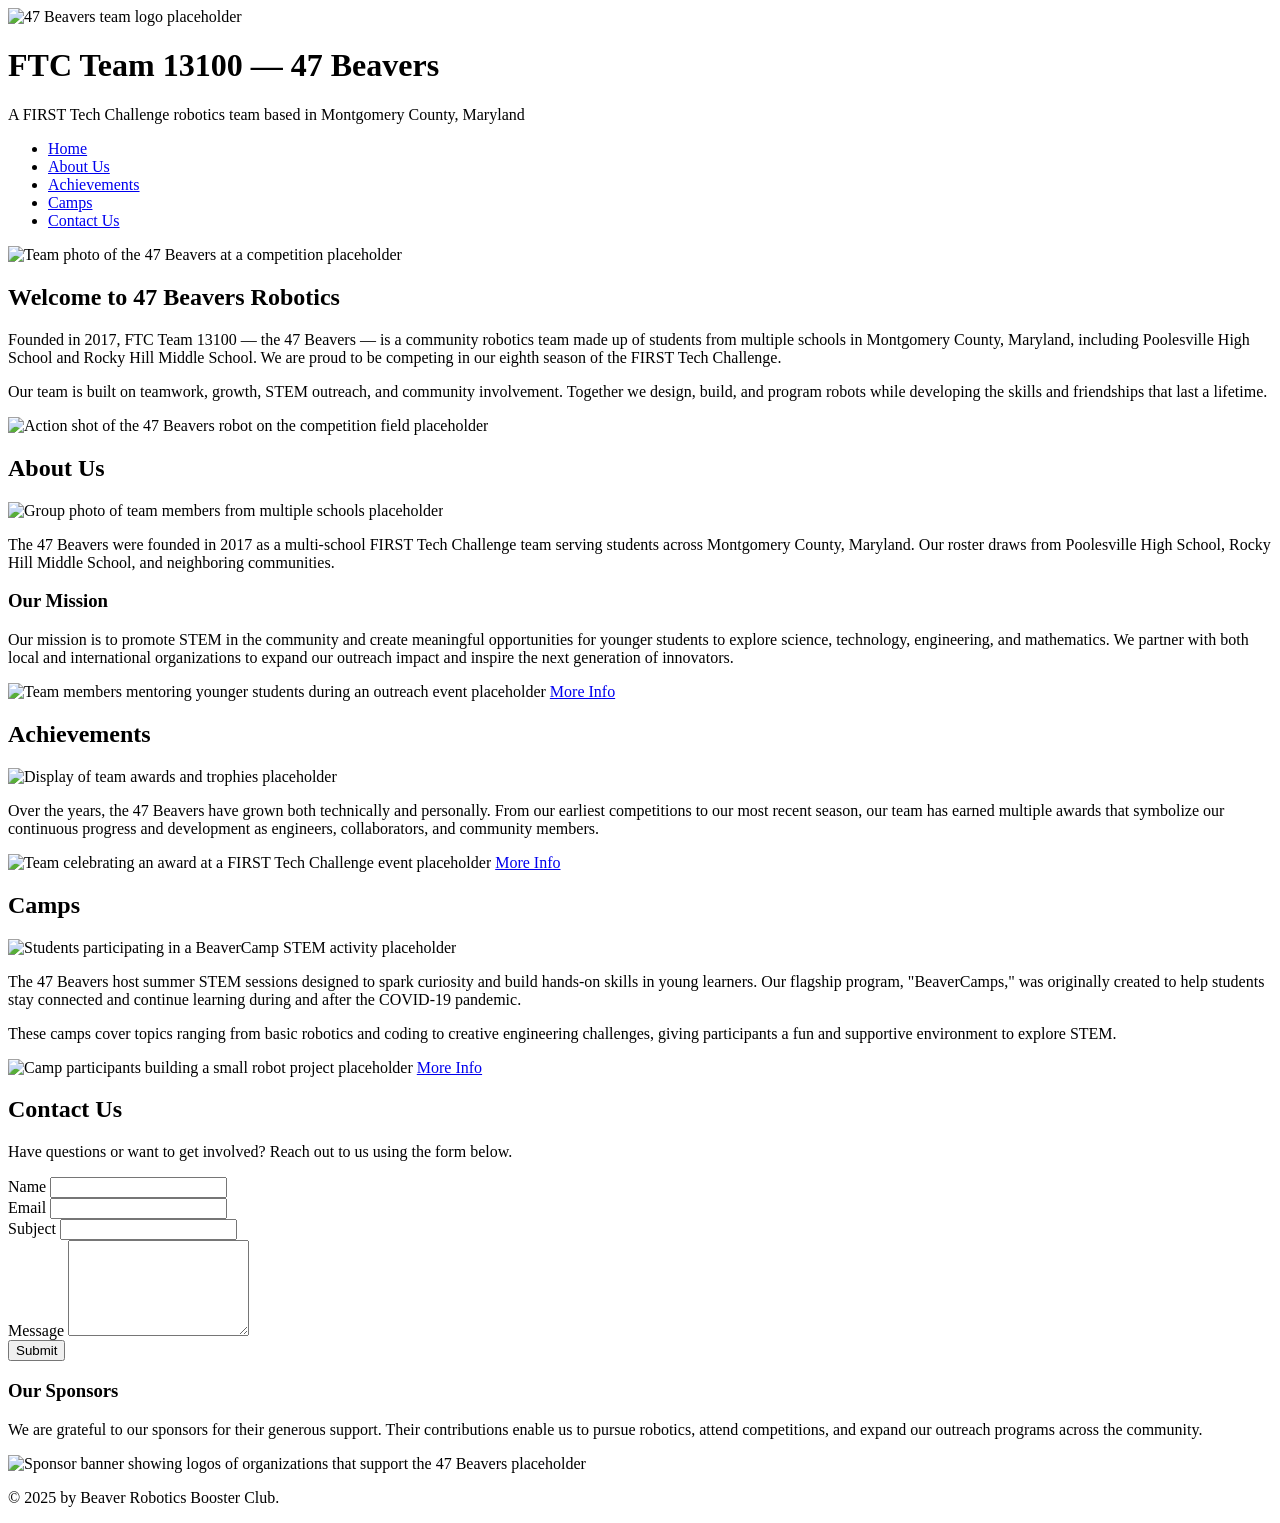
==== docs/index.html @ 7f7b2161 "Add initial HTML structure for FTC Team 13100 website" ====
<!DOCTYPE html>
<html lang="en">
<head>
  <meta charset="UTF-8">
  <meta name="viewport" content="width=device-width, initial-scale=1.0">
  <title>FTC Team 13100 — 47 Beavers</title>
</head>
<body>

  <header>
    <img src="" alt="47 Beavers team logo placeholder">
    <h1>FTC Team 13100 — 47 Beavers</h1>
    <p>A FIRST Tech Challenge robotics team based in Montgomery County, Maryland</p>

    <nav aria-label="Primary navigation">
      <ul>
        <li><a href="#home">Home</a></li>
        <li><a href="#about">About Us</a></li>
        <li><a href="#achievements">Achievements</a></li>
        <li><a href="#camps">Camps</a></li>
        <li><a href="#contact">Contact Us</a></li>
      </ul>
    </nav>
  </header>

  <main>

    <!-- Hero / Home -->
    <section id="home">
      <img src="" alt="Team photo of the 47 Beavers at a competition placeholder">
      <h2>Welcome to 47 Beavers Robotics</h2>
      <p>
        Founded in 2017, FTC Team 13100 — the 47 Beavers — is a community
        robotics team made up of students from multiple schools in Montgomery
        County, Maryland, including Poolesville High School and Rocky Hill
        Middle School. We are proud to be competing in our eighth season of the
        FIRST Tech Challenge.
      </p>
      <p>
        Our team is built on teamwork, growth, STEM outreach, and community
        involvement. Together we design, build, and program robots while
        developing the skills and friendships that last a lifetime.
      </p>
      <img src="" alt="Action shot of the 47 Beavers robot on the competition field placeholder">
    </section>

    <!-- About Us -->
    <section id="about">
      <h2>About Us</h2>
      <img src="" alt="Group photo of team members from multiple schools placeholder">
      <p>
        The 47 Beavers were founded in 2017 as a multi‑school FIRST Tech
        Challenge team serving students across Montgomery County, Maryland.
        Our roster draws from Poolesville High School, Rocky Hill Middle
        School, and neighboring communities.
      </p>

      <h3>Our Mission</h3>
      <p>
        Our mission is to promote STEM in the community and create meaningful
        opportunities for younger students to explore science, technology,
        engineering, and mathematics. We partner with both local and
        international organizations to expand our outreach impact and inspire
        the next generation of innovators.
      </p>
      <img src="" alt="Team members mentoring younger students during an outreach event placeholder">

      <a href="#about-more">More Info</a>
    </section>

    <!-- Achievements -->
    <section id="achievements">
      <h2>Achievements</h2>
      <img src="" alt="Display of team awards and trophies placeholder">
      <p>
        Over the years, the 47 Beavers have grown both technically and
        personally. From our earliest competitions to our most recent season,
        our team has earned multiple awards that symbolize our continuous
        progress and development as engineers, collaborators, and community
        members.
      </p>
      <img src="" alt="Team celebrating an award at a FIRST Tech Challenge event placeholder">

      <a href="#achievements-more">More Info</a>
    </section>

    <!-- Camps -->
    <section id="camps">
      <h2>Camps</h2>
      <img src="" alt="Students participating in a BeaverCamp STEM activity placeholder">
      <p>
        The 47 Beavers host summer STEM sessions designed to spark curiosity
        and build hands‑on skills in young learners. Our flagship program,
        "BeaverCamps," was originally created to help students stay connected
        and continue learning during and after the COVID‑19 pandemic.
      </p>
      <p>
        These camps cover topics ranging from basic robotics and coding to
        creative engineering challenges, giving participants a fun and
        supportive environment to explore STEM.
      </p>
      <img src="" alt="Camp participants building a small robot project placeholder">

      <a href="#camps-more">More Info</a>
    </section>

    <!-- Contact Us -->
    <section id="contact">
      <h2>Contact Us</h2>
      <p>Have questions or want to get involved? Reach out to us using the form below.</p>

      <form action="#" method="post">
        <div>
          <label for="name">Name</label>
          <input type="text" id="name" name="name" required>
        </div>

        <div>
          <label for="email">Email</label>
          <input type="email" id="email" name="email" required>
        </div>

        <div>
          <label for="subject">Subject</label>
          <input type="text" id="subject" name="subject" required>
        </div>

        <div>
          <label for="message">Message</label>
          <textarea id="message" name="message" rows="6" required></textarea>
        </div>

        <button type="submit">Submit</button>
      </form>

      <!-- Sponsors -->
      <section id="sponsors">
        <h3>Our Sponsors</h3>
        <p>
          We are grateful to our sponsors for their generous support. Their
          contributions enable us to pursue robotics, attend competitions, and
          expand our outreach programs across the community.
        </p>
        <img src="" alt="Sponsor banner showing logos of organizations that support the 47 Beavers placeholder">
      </section>
    </section>

  </main>

  <footer>
    <p>&copy; 2025 by Beaver Robotics Booster Club.</p>
  </footer>

</body>
</html>
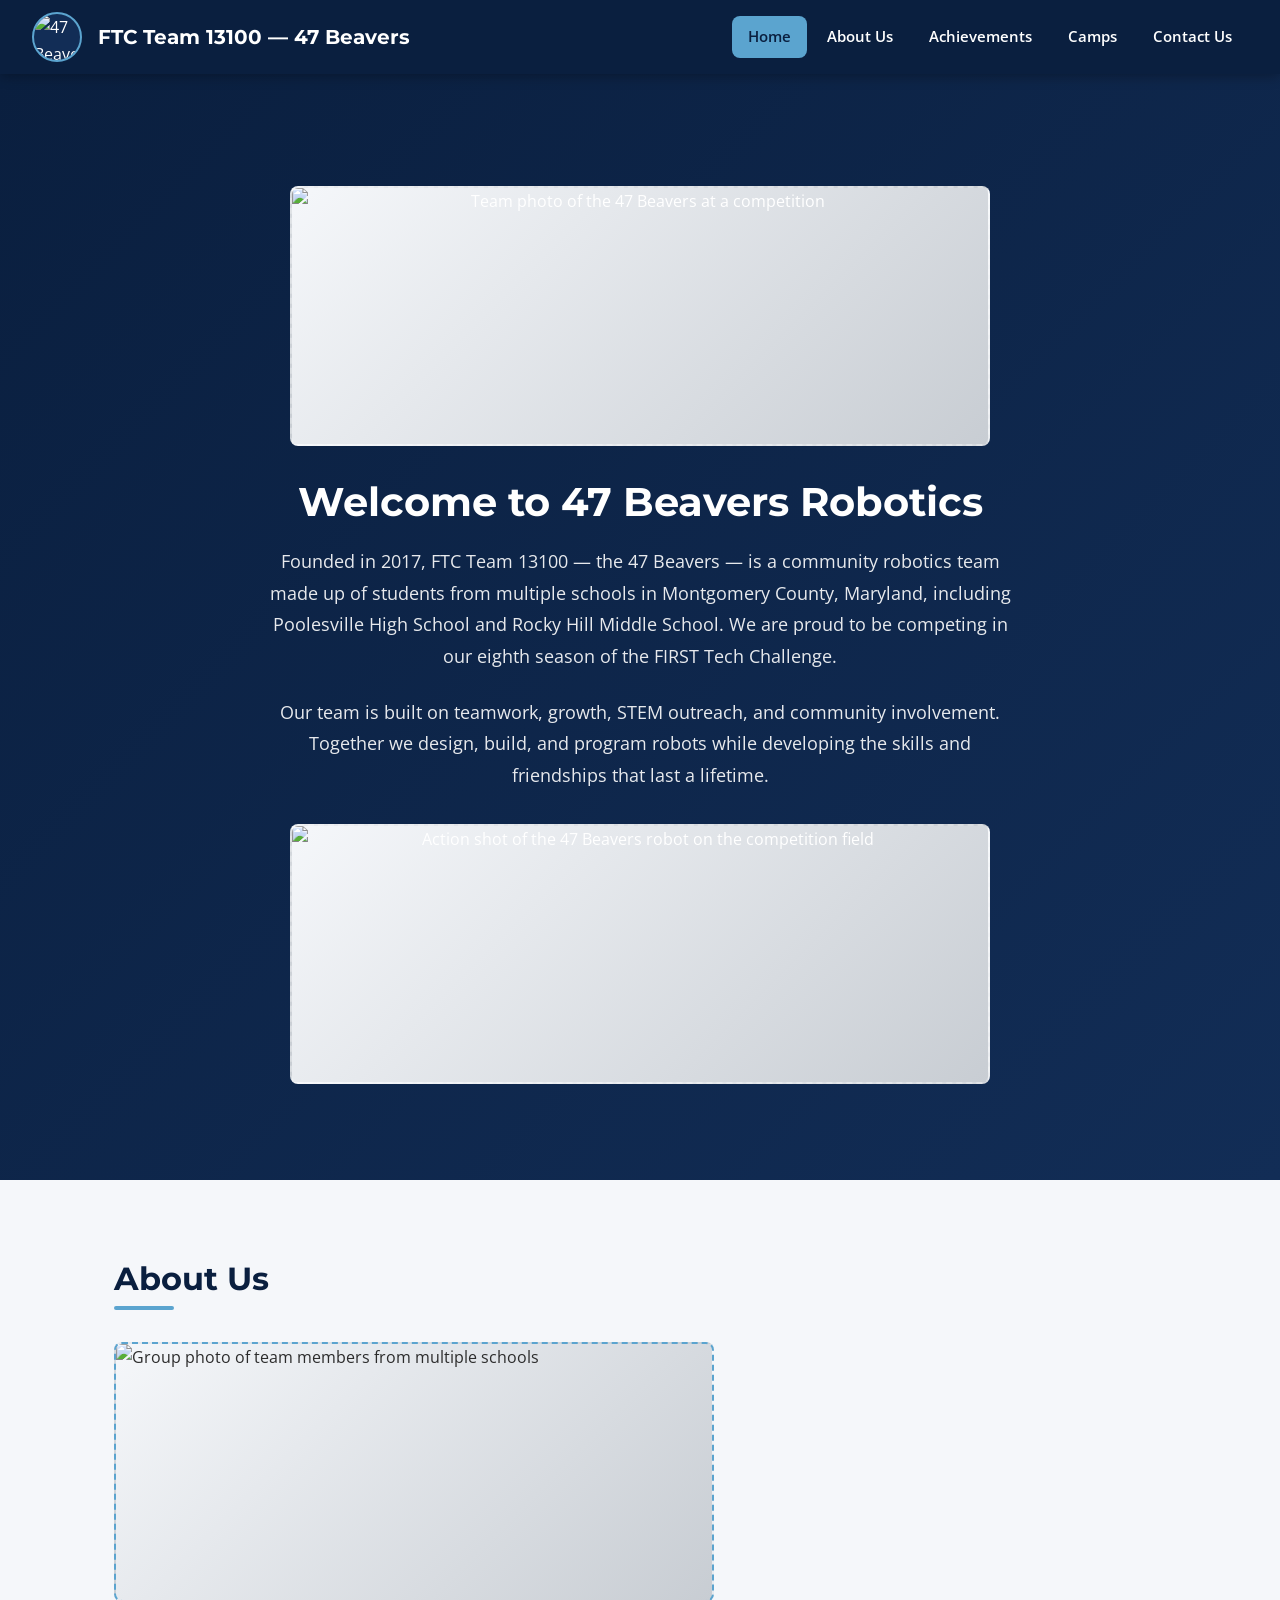
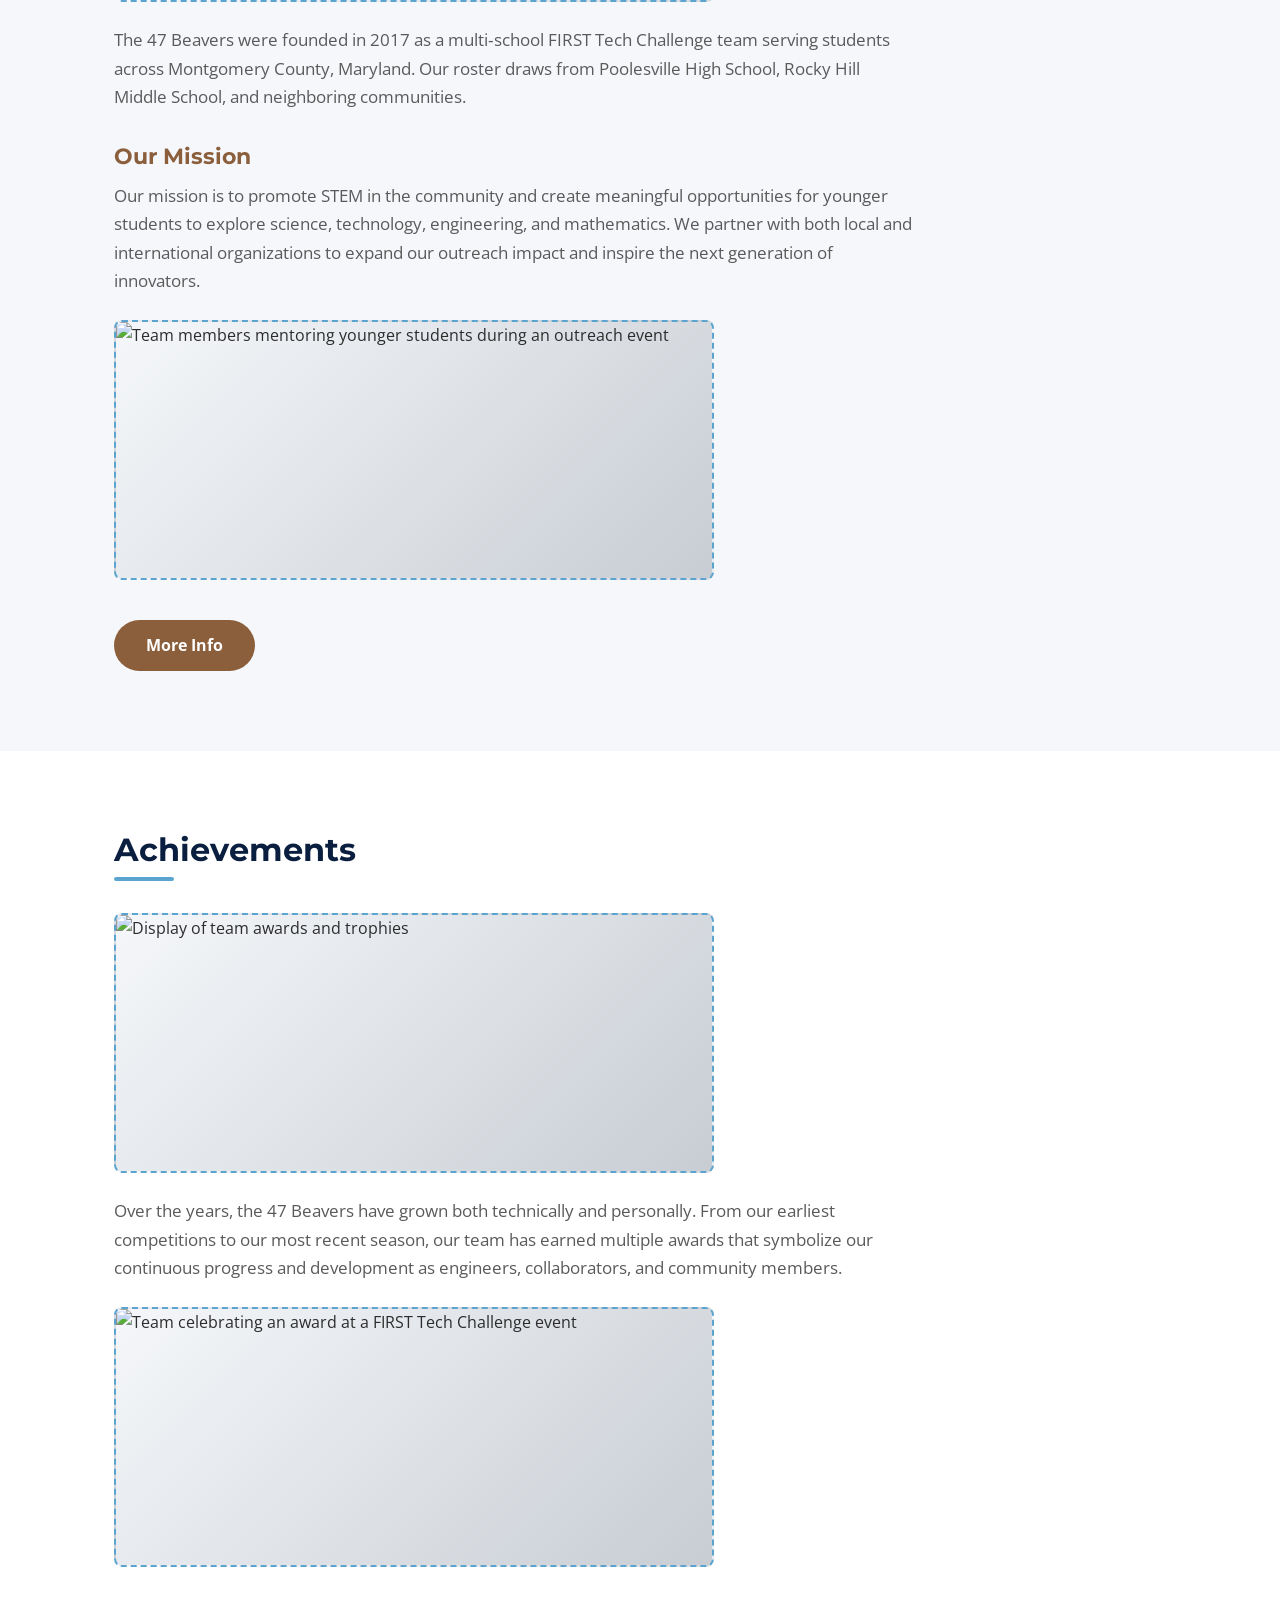
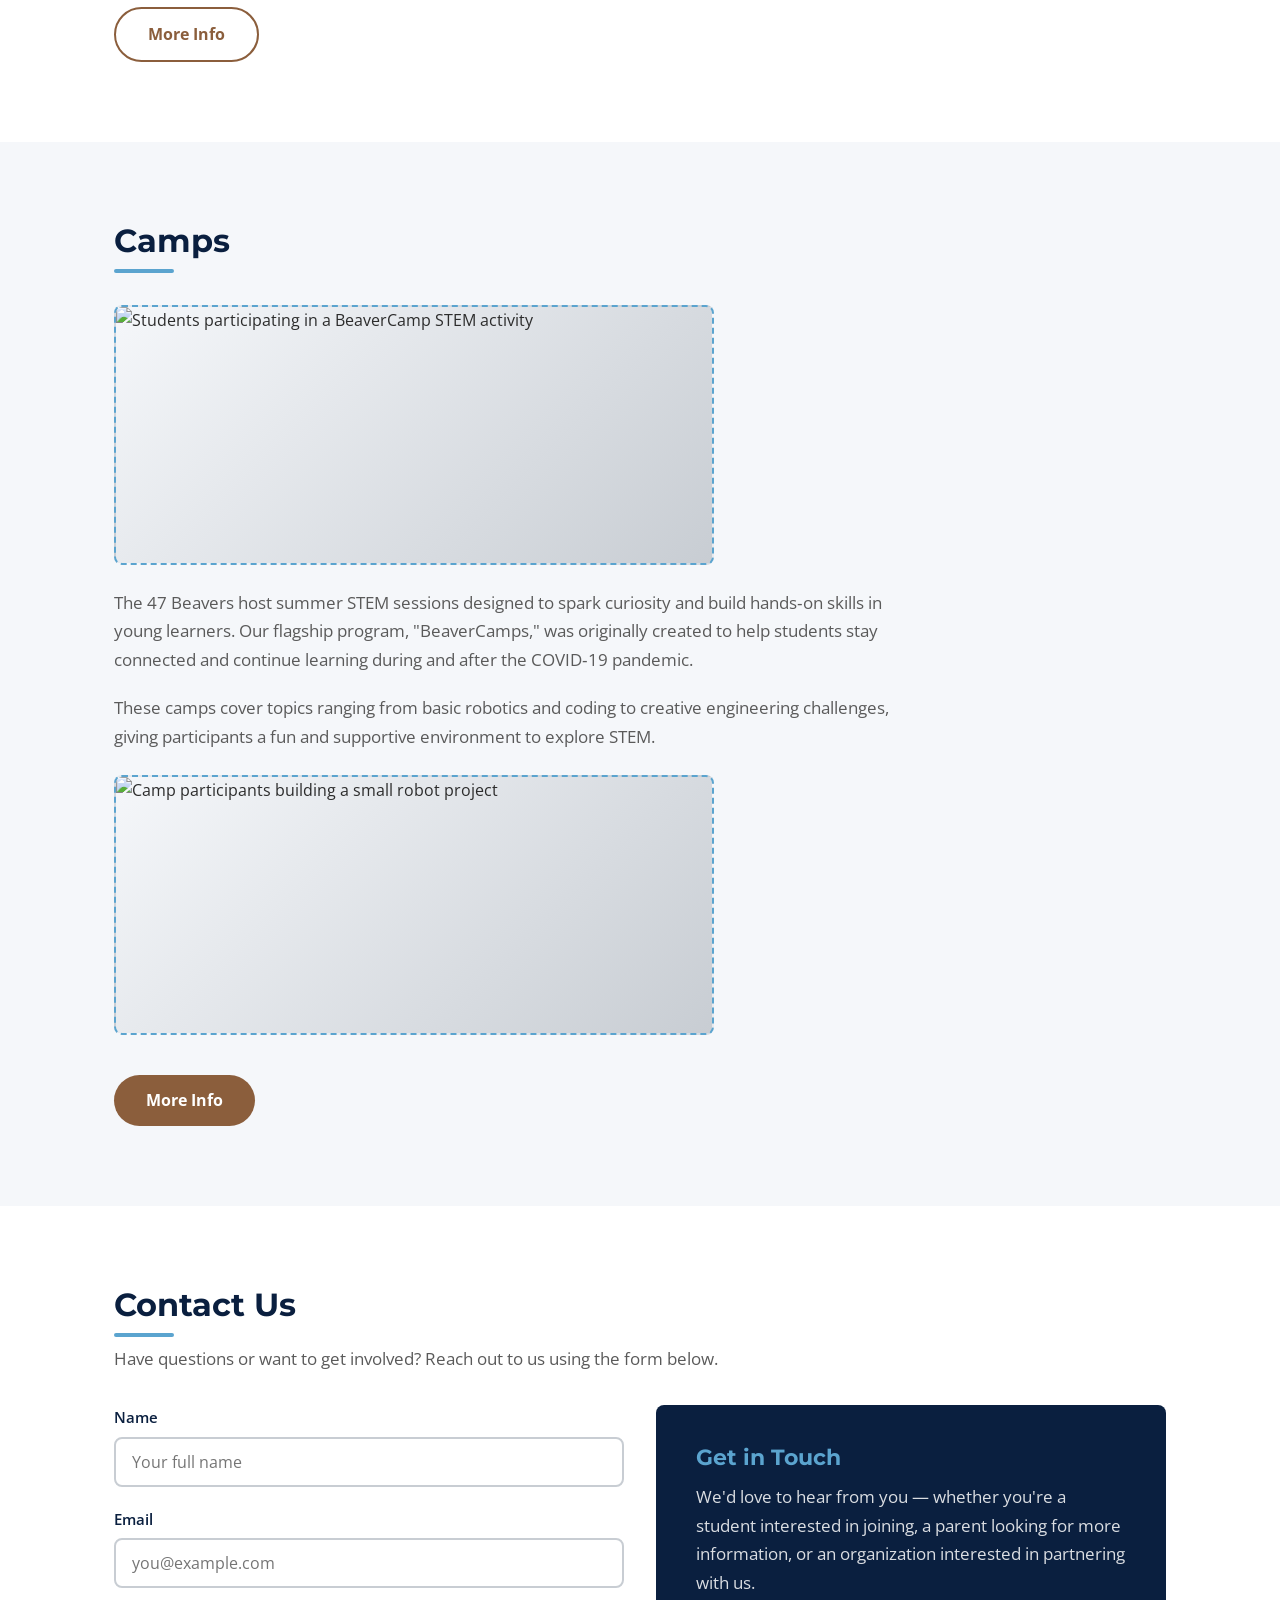
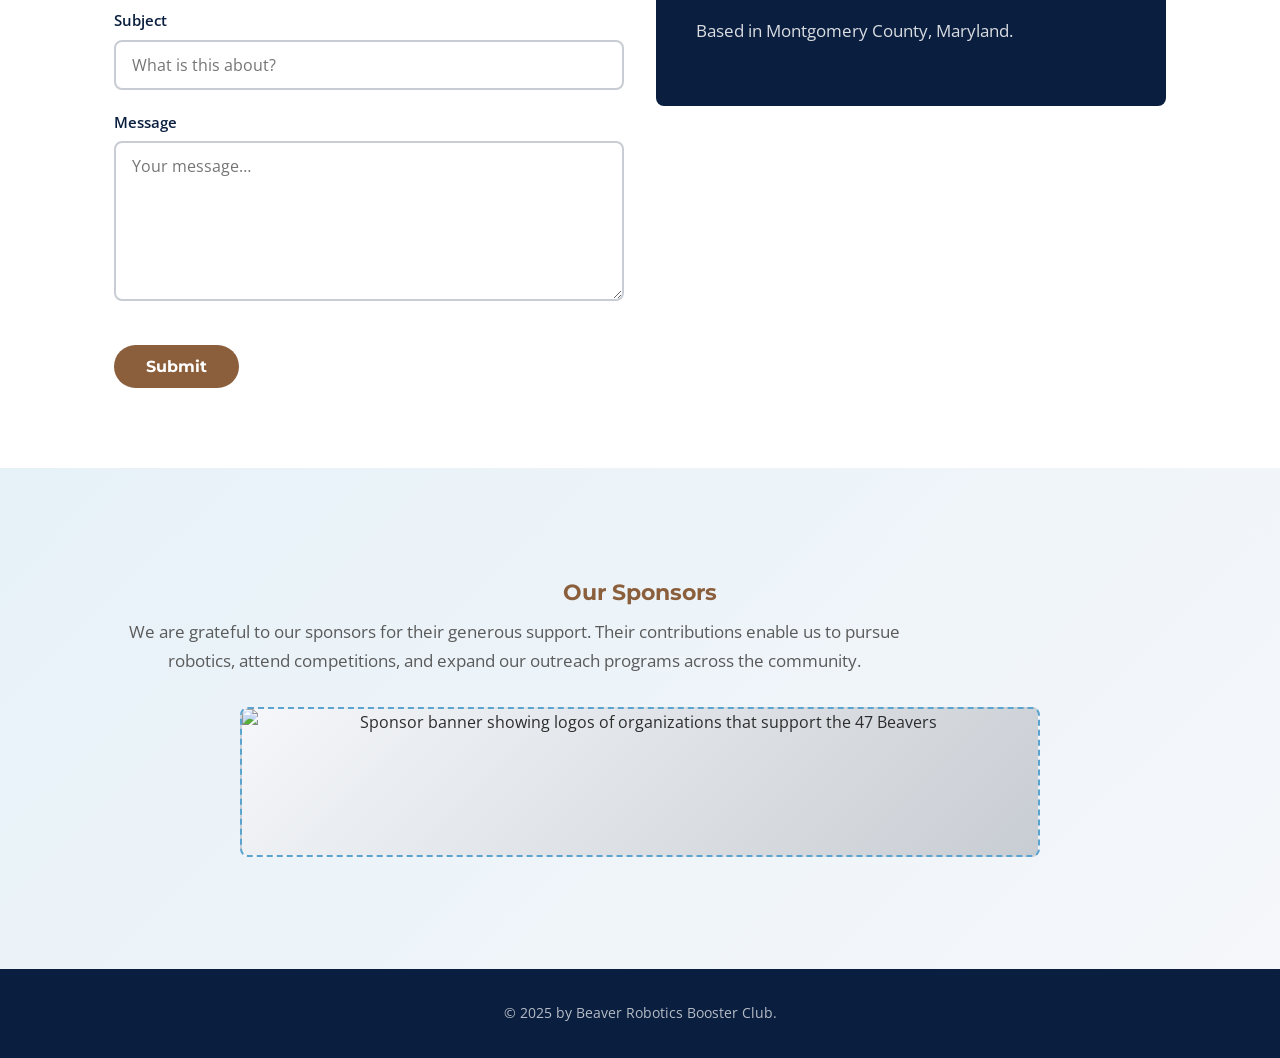
==== commit 4a021a23: "Add CSS styling and JavaScript interactivity with team colors" ====
--- a/docs/index.html
+++ b/docs/index.html
@@ -4,15 +4,25 @@
   <meta charset="UTF-8">
   <meta name="viewport" content="width=device-width, initial-scale=1.0">
   <title>FTC Team 13100 — 47 Beavers</title>
+  <link rel="preconnect" href="https://fonts.googleapis.com">
+  <link rel="preconnect" href="https://fonts.gstatic.com" crossorigin>
+  <link href="https://fonts.googleapis.com/css2?family=Montserrat:wght@600;700;800&family=Open+Sans:wght@400;600&display=swap" rel="stylesheet">
+  <link rel="stylesheet" href="styles.css">
 </head>
 <body>
 
   <header>
-    <img src="" alt="47 Beavers team logo placeholder">
-    <h1>FTC Team 13100 — 47 Beavers</h1>
-    <p>A FIRST Tech Challenge robotics team based in Montgomery County, Maryland</p>
+    <div class="logo-group">
+      <img src="" alt="47 Beavers team logo">
+      <h1>FTC Team 13100 — 47 Beavers</h1>
+    </div>
 
     <nav aria-label="Primary navigation">
+      <button class="nav-toggle" aria-label="Toggle navigation">
+        <span></span>
+        <span></span>
+        <span></span>
+      </button>
       <ul>
         <li><a href="#home">Home</a></li>
         <li><a href="#about">About Us</a></li>
@@ -27,7 +37,7 @@
 
     <!-- Hero / Home -->
     <section id="home">
-      <img src="" alt="Team photo of the 47 Beavers at a competition placeholder">
+      <img src="" alt="Team photo of the 47 Beavers at a competition">
       <h2>Welcome to 47 Beavers Robotics</h2>
       <p>
         Founded in 2017, FTC Team 13100 — the 47 Beavers — is a community
@@ -41,109 +51,131 @@
         involvement. Together we design, build, and program robots while
         developing the skills and friendships that last a lifetime.
       </p>
-      <img src="" alt="Action shot of the 47 Beavers robot on the competition field placeholder">
+      <img src="" alt="Action shot of the 47 Beavers robot on the competition field">
     </section>
 
     <!-- About Us -->
-    <section id="about">
-      <h2>About Us</h2>
-      <img src="" alt="Group photo of team members from multiple schools placeholder">
-      <p>
-        The 47 Beavers were founded in 2017 as a multi‑school FIRST Tech
-        Challenge team serving students across Montgomery County, Maryland.
-        Our roster draws from Poolesville High School, Rocky Hill Middle
-        School, and neighboring communities.
-      </p>
+    <div id="about-wrap">
+      <section id="about" class="section fade-in">
+        <h2>About Us</h2>
+        <img src="" alt="Group photo of team members from multiple schools">
+        <p>
+          The 47 Beavers were founded in 2017 as a multi‑school FIRST Tech
+          Challenge team serving students across Montgomery County, Maryland.
+          Our roster draws from Poolesville High School, Rocky Hill Middle
+          School, and neighboring communities.
+        </p>
 
-      <h3>Our Mission</h3>
-      <p>
-        Our mission is to promote STEM in the community and create meaningful
-        opportunities for younger students to explore science, technology,
-        engineering, and mathematics. We partner with both local and
-        international organizations to expand our outreach impact and inspire
-        the next generation of innovators.
-      </p>
-      <img src="" alt="Team members mentoring younger students during an outreach event placeholder">
+        <h3>Our Mission</h3>
+        <p>
+          Our mission is to promote STEM in the community and create meaningful
+          opportunities for younger students to explore science, technology,
+          engineering, and mathematics. We partner with both local and
+          international organizations to expand our outreach impact and inspire
+          the next generation of innovators.
+        </p>
+        <img src="" alt="Team members mentoring younger students during an outreach event">
 
-      <a href="#about-more">More Info</a>
-    </section>
+        <a href="#" class="btn btn-primary">More Info</a>
+      </section>
+    </div>
 
     <!-- Achievements -->
-    <section id="achievements">
-      <h2>Achievements</h2>
-      <img src="" alt="Display of team awards and trophies placeholder">
-      <p>
-        Over the years, the 47 Beavers have grown both technically and
-        personally. From our earliest competitions to our most recent season,
-        our team has earned multiple awards that symbolize our continuous
-        progress and development as engineers, collaborators, and community
-        members.
-      </p>
-      <img src="" alt="Team celebrating an award at a FIRST Tech Challenge event placeholder">
+    <div id="achievements-wrap">
+      <section id="achievements" class="section fade-in">
+        <h2>Achievements</h2>
+        <img src="" alt="Display of team awards and trophies">
+        <p>
+          Over the years, the 47 Beavers have grown both technically and
+          personally. From our earliest competitions to our most recent season,
+          our team has earned multiple awards that symbolize our continuous
+          progress and development as engineers, collaborators, and community
+          members.
+        </p>
+        <img src="" alt="Team celebrating an award at a FIRST Tech Challenge event">
 
-      <a href="#achievements-more">More Info</a>
-    </section>
+        <a href="#" class="btn btn-outline">More Info</a>
+      </section>
+    </div>
 
     <!-- Camps -->
-    <section id="camps">
-      <h2>Camps</h2>
-      <img src="" alt="Students participating in a BeaverCamp STEM activity placeholder">
-      <p>
-        The 47 Beavers host summer STEM sessions designed to spark curiosity
-        and build hands‑on skills in young learners. Our flagship program,
-        "BeaverCamps," was originally created to help students stay connected
-        and continue learning during and after the COVID‑19 pandemic.
-      </p>
-      <p>
-        These camps cover topics ranging from basic robotics and coding to
-        creative engineering challenges, giving participants a fun and
-        supportive environment to explore STEM.
-      </p>
-      <img src="" alt="Camp participants building a small robot project placeholder">
+    <div id="camps-wrap">
+      <section id="camps" class="section fade-in">
+        <h2>Camps</h2>
+        <img src="" alt="Students participating in a BeaverCamp STEM activity">
+        <p>
+          The 47 Beavers host summer STEM sessions designed to spark curiosity
+          and build hands‑on skills in young learners. Our flagship program,
+          "BeaverCamps," was originally created to help students stay connected
+          and continue learning during and after the COVID‑19 pandemic.
+        </p>
+        <p>
+          These camps cover topics ranging from basic robotics and coding to
+          creative engineering challenges, giving participants a fun and
+          supportive environment to explore STEM.
+        </p>
+        <img src="" alt="Camp participants building a small robot project">
 
-      <a href="#camps-more">More Info</a>
-    </section>
+        <a href="#" class="btn btn-primary">More Info</a>
+      </section>
+    </div>
 
     <!-- Contact Us -->
-    <section id="contact">
-      <h2>Contact Us</h2>
-      <p>Have questions or want to get involved? Reach out to us using the form below.</p>
+    <div id="contact-wrap">
+      <section id="contact" class="section fade-in">
+        <h2>Contact Us</h2>
+        <p>Have questions or want to get involved? Reach out to us using the form below.</p>
 
-      <form action="#" method="post">
-        <div>
-          <label for="name">Name</label>
-          <input type="text" id="name" name="name" required>
+        <div class="contact-grid">
+          <form action="#" method="post">
+            <div class="form-group">
+              <label for="name">Name</label>
+              <input type="text" id="name" name="name" placeholder="Your full name" required>
+            </div>
+
+            <div class="form-group">
+              <label for="email">Email</label>
+              <input type="email" id="email" name="email" placeholder="you@example.com" required>
+            </div>
+
+            <div class="form-group">
+              <label for="subject">Subject</label>
+              <input type="text" id="subject" name="subject" placeholder="What is this about?" required>
+            </div>
+
+            <div class="form-group">
+              <label for="message">Message</label>
+              <textarea id="message" name="message" rows="6" placeholder="Your message…" required></textarea>
+            </div>
+
+            <button type="submit" class="btn btn-primary">Submit</button>
+          </form>
+
+          <div class="contact-info">
+            <h3>Get in Touch</h3>
+            <p>
+              We'd love to hear from you — whether you're a student interested
+              in joining, a parent looking for more information, or an
+              organization interested in partnering with us.
+            </p>
+            <p>Based in Montgomery County, Maryland.</p>
+          </div>
         </div>
+      </section>
+    </div>
 
-        <div>
-          <label for="email">Email</label>
-          <input type="email" id="email" name="email" required>
-        </div>
-
-        <div>
-          <label for="subject">Subject</label>
-          <input type="text" id="subject" name="subject" required>
-        </div>
-
-        <div>
-          <label for="message">Message</label>
-          <textarea id="message" name="message" rows="6" required></textarea>
-        </div>
-
-        <button type="submit">Submit</button>
-      </form>
-
-      <!-- Sponsors -->
-      <section id="sponsors">
+    <!-- Sponsors -->
+    <div id="sponsors-wrap">
+      <section id="sponsors" class="section fade-in">
         <h3>Our Sponsors</h3>
         <p>
           We are grateful to our sponsors for their generous support. Their
           contributions enable us to pursue robotics, attend competitions, and
           expand our outreach programs across the community.
         </p>
-        <img src="" alt="Sponsor banner showing logos of organizations that support the 47 Beavers placeholder">
+        <img src="" alt="Sponsor banner showing logos of organizations that support the 47 Beavers">
       </section>
-    </section>
+    </div>
 
   </main>
 
@@ -151,6 +183,6 @@
     <p>&copy; 2025 by Beaver Robotics Booster Club.</p>
   </footer>
 
+  <script src="script.js" defer></script>
 </body>
 </html>
-
--- a/docs/styles.css
+++ b/docs/styles.css
@@ -0,0 +1,478 @@
+/* ===== CSS Custom Properties ===== */
+:root {
+  --navy: #0a1f3f;
+  --navy-light: #122d56;
+  --light-blue: #5ba4cf;
+  --light-blue-soft: rgba(91, 164, 207, 0.15);
+  --brown: #8B5E3C;
+  --brown-dark: #6f4a2e;
+  --white: #ffffff;
+  --off-white: #f5f7fa;
+  --gray: #c8cdd3;
+  --text: #2c2c2c;
+  --text-light: #5a5a5a;
+  --radius: 8px;
+  --transition: 0.3s ease;
+}
+
+/* ===== Reset & Base ===== */
+*,
+*::before,
+*::after {
+  box-sizing: border-box;
+  margin: 0;
+  padding: 0;
+}
+
+html {
+  scroll-behavior: smooth;
+  scroll-padding-top: 80px;
+}
+
+body {
+  font-family: 'Open Sans', Arial, sans-serif;
+  color: var(--text);
+  line-height: 1.7;
+  background: var(--white);
+}
+
+h1, h2, h3, h4 {
+  font-family: 'Montserrat', Arial, sans-serif;
+  line-height: 1.2;
+}
+
+img {
+  max-width: 100%;
+  height: auto;
+  display: block;
+}
+
+a {
+  text-decoration: none;
+  color: inherit;
+}
+
+ul {
+  list-style: none;
+}
+
+/* ===== Placeholder Images ===== */
+img[src=""] {
+  height: 260px;
+  background: linear-gradient(135deg, var(--off-white) 0%, var(--gray) 100%);
+  border: 2px dashed var(--light-blue);
+  border-radius: var(--radius);
+  position: relative;
+}
+
+/* ===== Container Utility ===== */
+.container {
+  max-width: 1100px;
+  margin: 0 auto;
+  padding: 0 1.5rem;
+}
+
+/* ===== Header ===== */
+header {
+  position: sticky;
+  top: 0;
+  z-index: 1000;
+  background: var(--navy);
+  color: var(--white);
+  padding: 0 2rem;
+  display: flex;
+  align-items: center;
+  justify-content: space-between;
+  flex-wrap: wrap;
+  box-shadow: 0 2px 12px rgba(0, 0, 0, 0.3);
+}
+
+header .logo-group {
+  display: flex;
+  align-items: center;
+  gap: 1rem;
+  padding: 0.75rem 0;
+}
+
+header .logo-group img {
+  width: 50px;
+  height: 50px;
+  border-radius: 50%;
+  background: var(--navy-light);
+  border: 2px solid var(--light-blue);
+  object-fit: cover;
+}
+
+header .logo-group h1 {
+  font-size: 1.25rem;
+  font-weight: 700;
+  white-space: nowrap;
+}
+
+header .logo-group p {
+  display: none;
+}
+
+/* ===== Navigation ===== */
+nav {
+  display: flex;
+  align-items: center;
+}
+
+nav ul {
+  display: flex;
+  gap: 0.25rem;
+}
+
+nav ul li a {
+  display: block;
+  padding: 0.5rem 1rem;
+  font-size: 0.95rem;
+  font-weight: 600;
+  border-radius: var(--radius);
+  transition: background var(--transition), color var(--transition);
+  color: var(--white);
+}
+
+nav ul li a:hover,
+nav ul li a.active {
+  background: var(--light-blue);
+  color: var(--navy);
+}
+
+/* Hamburger Toggle */
+.nav-toggle {
+  display: none;
+  background: none;
+  border: none;
+  cursor: pointer;
+  padding: 0.5rem;
+  flex-direction: column;
+  gap: 5px;
+}
+
+.nav-toggle span {
+  display: block;
+  width: 26px;
+  height: 3px;
+  background: var(--white);
+  border-radius: 3px;
+  transition: transform var(--transition), opacity var(--transition);
+}
+
+.nav-toggle.open span:nth-child(1) {
+  transform: translateY(8px) rotate(45deg);
+}
+
+.nav-toggle.open span:nth-child(2) {
+  opacity: 0;
+}
+
+.nav-toggle.open span:nth-child(3) {
+  transform: translateY(-8px) rotate(-45deg);
+}
+
+/* ===== Hero Section ===== */
+#home {
+  background: linear-gradient(135deg, var(--navy) 0%, var(--navy-light) 100%);
+  color: var(--white);
+  text-align: center;
+  padding: 5rem 1.5rem 4rem;
+}
+
+#home h2 {
+  font-size: 2.5rem;
+  margin-bottom: 1.25rem;
+}
+
+#home p {
+  max-width: 750px;
+  margin: 0 auto 1.5rem;
+  font-size: 1.1rem;
+  line-height: 1.8;
+  color: rgba(255, 255, 255, 0.9);
+}
+
+#home img[src=""] {
+  max-width: 700px;
+  margin: 2rem auto;
+  border-color: rgba(255, 255, 255, 0.3);
+}
+
+/* ===== Content Sections (shared) ===== */
+.section {
+  padding: 5rem 1.5rem;
+  max-width: 1100px;
+  margin: 0 auto;
+}
+
+/* Alternate backgrounds via wrapper */
+#about-wrap,
+#camps-wrap,
+#sponsors-wrap {
+  background: var(--off-white);
+}
+
+#achievements-wrap,
+#contact-wrap {
+  background: var(--white);
+}
+
+/* Section headings */
+.section h2 {
+  font-size: 2rem;
+  color: var(--navy);
+  margin-bottom: 0.5rem;
+  position: relative;
+  display: inline-block;
+}
+
+.section h2::after {
+  content: '';
+  display: block;
+  width: 60px;
+  height: 4px;
+  background: var(--light-blue);
+  border-radius: 2px;
+  margin-top: 0.5rem;
+}
+
+.section h3 {
+  font-size: 1.35rem;
+  color: var(--brown);
+  margin: 2rem 0 0.75rem;
+}
+
+.section p {
+  max-width: 800px;
+  margin-bottom: 1.25rem;
+  color: var(--text-light);
+  font-size: 1.05rem;
+}
+
+.section img[src=""] {
+  margin: 1.5rem 0;
+  max-width: 600px;
+}
+
+/* ===== Buttons / Links ===== */
+.btn {
+  display: inline-block;
+  padding: 0.75rem 2rem;
+  font-size: 1rem;
+  font-weight: 700;
+  border-radius: 50px;
+  transition: background var(--transition), transform var(--transition),
+    box-shadow var(--transition);
+  cursor: pointer;
+  text-align: center;
+  margin-top: 1rem;
+}
+
+.btn-primary {
+  background: var(--brown);
+  color: var(--white);
+}
+
+.btn-primary:hover {
+  background: var(--brown-dark);
+  transform: translateY(-2px);
+  box-shadow: 0 4px 15px rgba(139, 94, 60, 0.4);
+}
+
+.btn-outline {
+  background: transparent;
+  color: var(--brown);
+  border: 2px solid var(--brown);
+}
+
+.btn-outline:hover {
+  background: var(--brown);
+  color: var(--white);
+  transform: translateY(-2px);
+}
+
+/* ===== Contact Form ===== */
+.contact-grid {
+  display: grid;
+  grid-template-columns: 1fr 1fr;
+  gap: 2rem;
+  align-items: start;
+  margin-top: 2rem;
+}
+
+.contact-grid form {
+  display: flex;
+  flex-direction: column;
+  gap: 1.25rem;
+}
+
+.form-group label {
+  display: block;
+  font-weight: 600;
+  margin-bottom: 0.35rem;
+  color: var(--navy);
+  font-size: 0.95rem;
+}
+
+.form-group input,
+.form-group textarea {
+  width: 100%;
+  padding: 0.75rem 1rem;
+  border: 2px solid var(--gray);
+  border-radius: var(--radius);
+  font-family: inherit;
+  font-size: 1rem;
+  color: var(--text);
+  transition: border-color var(--transition), box-shadow var(--transition);
+  background: var(--white);
+}
+
+.form-group input:focus,
+.form-group textarea:focus {
+  outline: none;
+  border-color: var(--light-blue);
+  box-shadow: 0 0 0 3px var(--light-blue-soft);
+}
+
+form .btn-primary {
+  border: none;
+  font-family: 'Montserrat', Arial, sans-serif;
+  width: fit-content;
+}
+
+/* Contact info side */
+.contact-info {
+  background: var(--navy);
+  color: var(--white);
+  padding: 2.5rem;
+  border-radius: var(--radius);
+}
+
+.contact-info h3 {
+  color: var(--light-blue);
+  margin-top: 0;
+}
+
+.contact-info p {
+  color: rgba(255, 255, 255, 0.85);
+}
+
+/* ===== Sponsors ===== */
+#sponsors-wrap {
+  background: linear-gradient(135deg, var(--light-blue-soft) 0%, var(--off-white) 100%);
+}
+
+#sponsors {
+  text-align: center;
+}
+
+#sponsors img[src=""] {
+  max-width: 800px;
+  margin: 2rem auto;
+  height: 150px;
+}
+
+/* ===== Footer ===== */
+footer {
+  background: var(--navy);
+  color: rgba(255, 255, 255, 0.7);
+  text-align: center;
+  padding: 2rem 1.5rem;
+  font-size: 0.9rem;
+}
+
+/* ===== Scroll Animations ===== */
+.fade-in {
+  opacity: 0;
+  transform: translateY(30px);
+  transition: opacity 0.6s ease, transform 0.6s ease;
+}
+
+.fade-in.visible {
+  opacity: 1;
+  transform: translateY(0);
+}
+
+/* ===== Responsive ===== */
+@media (max-width: 900px) {
+  .contact-grid {
+    grid-template-columns: 1fr;
+  }
+}
+
+@media (max-width: 768px) {
+  header {
+    padding: 0 1rem;
+  }
+
+  header .logo-group h1 {
+    font-size: 1.05rem;
+  }
+
+  .nav-toggle {
+    display: flex;
+  }
+
+  nav ul {
+    display: none;
+    flex-direction: column;
+    width: 100%;
+    background: var(--navy-light);
+    border-radius: 0 0 var(--radius) var(--radius);
+    padding: 0.5rem 0;
+    position: absolute;
+    top: 100%;
+    left: 0;
+    box-shadow: 0 8px 20px rgba(0, 0, 0, 0.3);
+  }
+
+  nav ul.open {
+    display: flex;
+  }
+
+  nav ul li a {
+    padding: 0.75rem 1.5rem;
+    border-radius: 0;
+  }
+
+  nav {
+    position: static;
+  }
+
+  header {
+    position: sticky;
+    flex-wrap: wrap;
+  }
+
+  #home h2 {
+    font-size: 1.75rem;
+  }
+
+  #home p {
+    font-size: 1rem;
+  }
+
+  .section {
+    padding: 3.5rem 1.25rem;
+  }
+}
+
+@media (max-width: 480px) {
+  #home {
+    padding: 3.5rem 1rem 3rem;
+  }
+
+  #home h2 {
+    font-size: 1.5rem;
+  }
+
+  .section h2 {
+    font-size: 1.5rem;
+  }
+
+  header .logo-group h1 {
+    font-size: 0.95rem;
+  }
+}
+
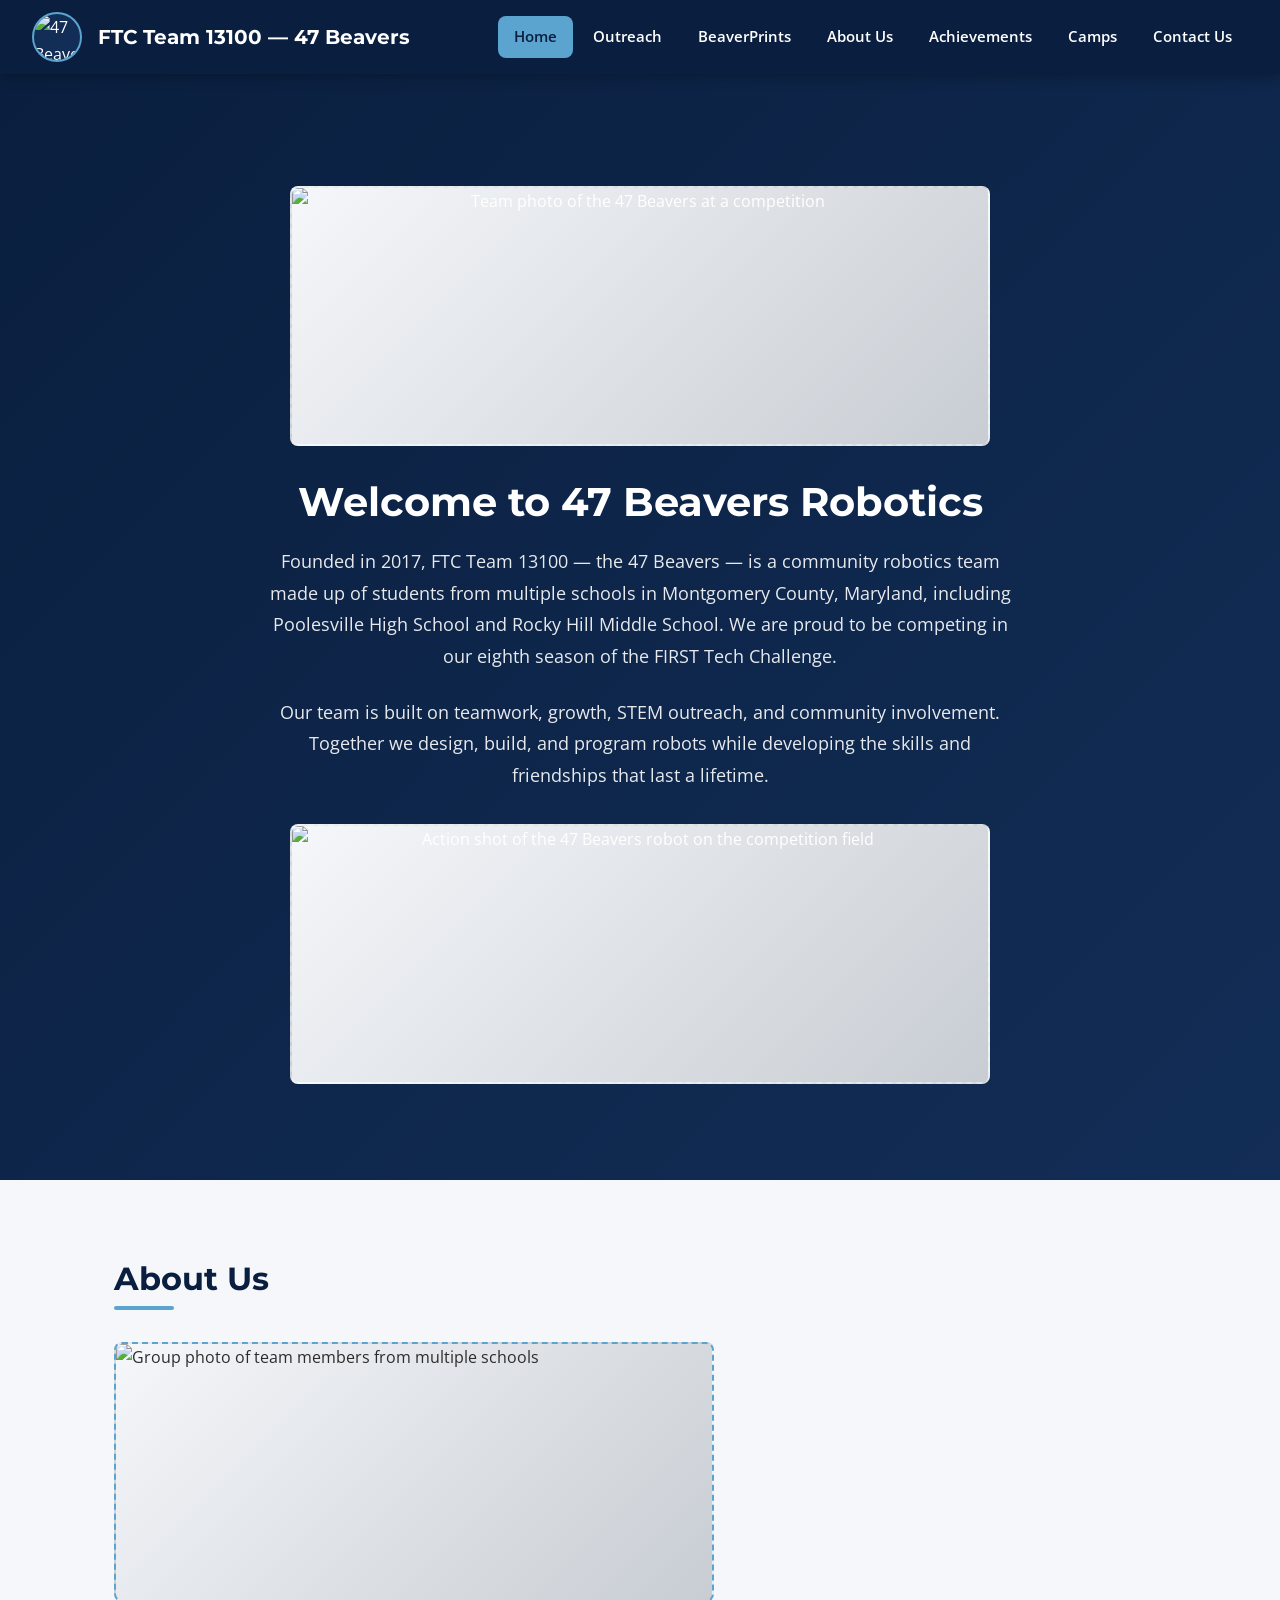
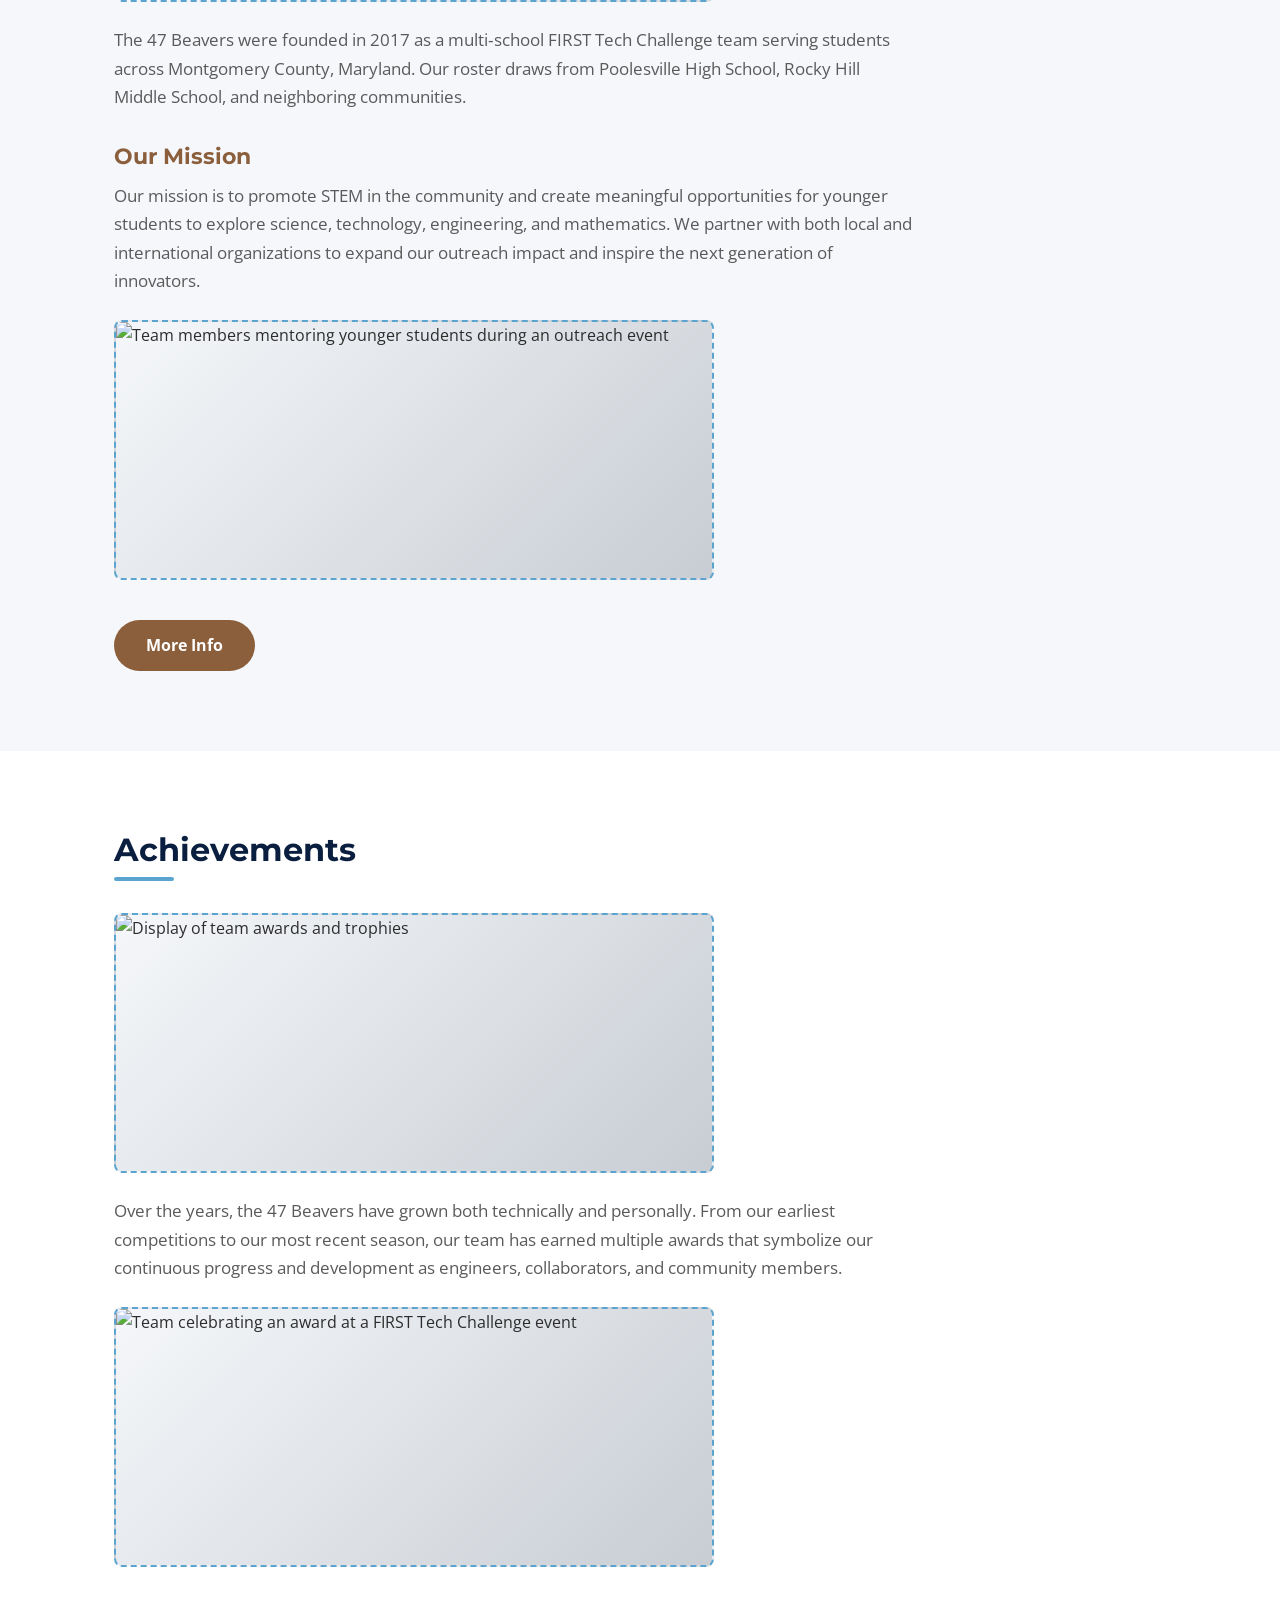
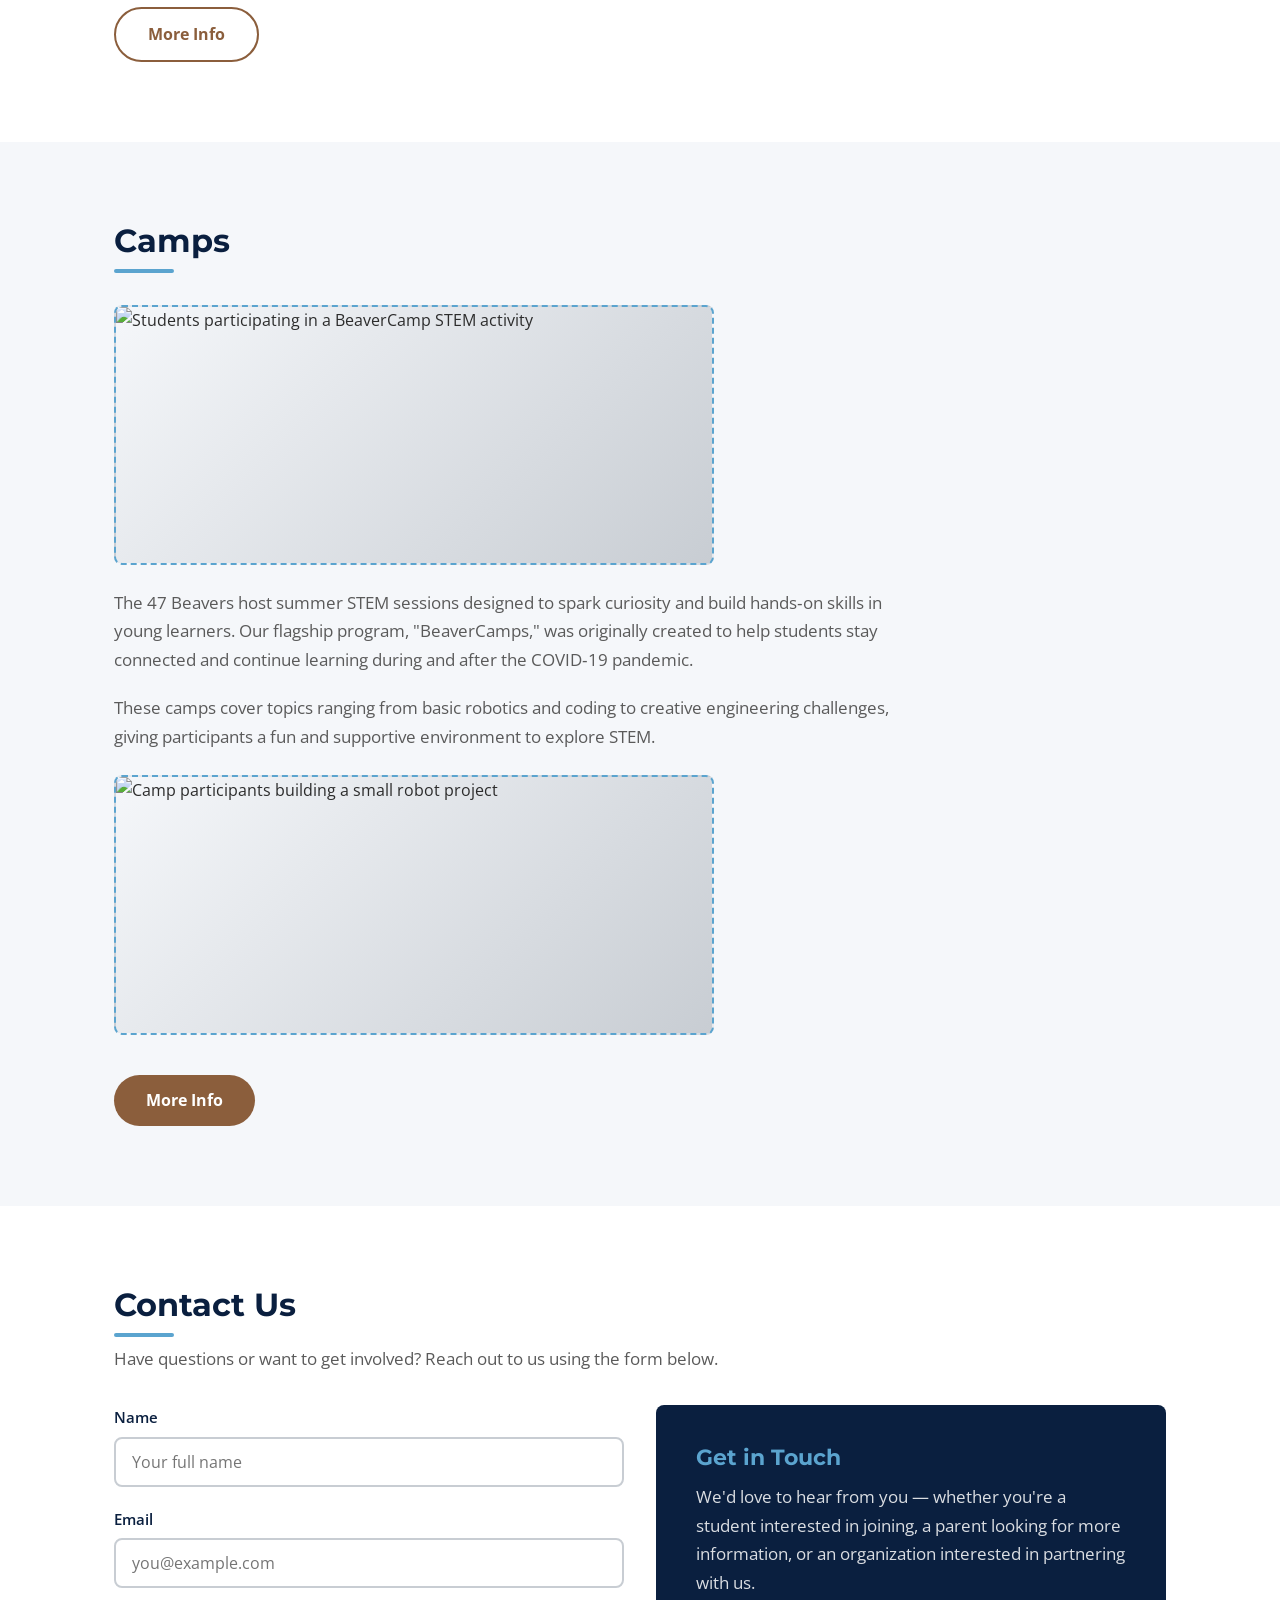
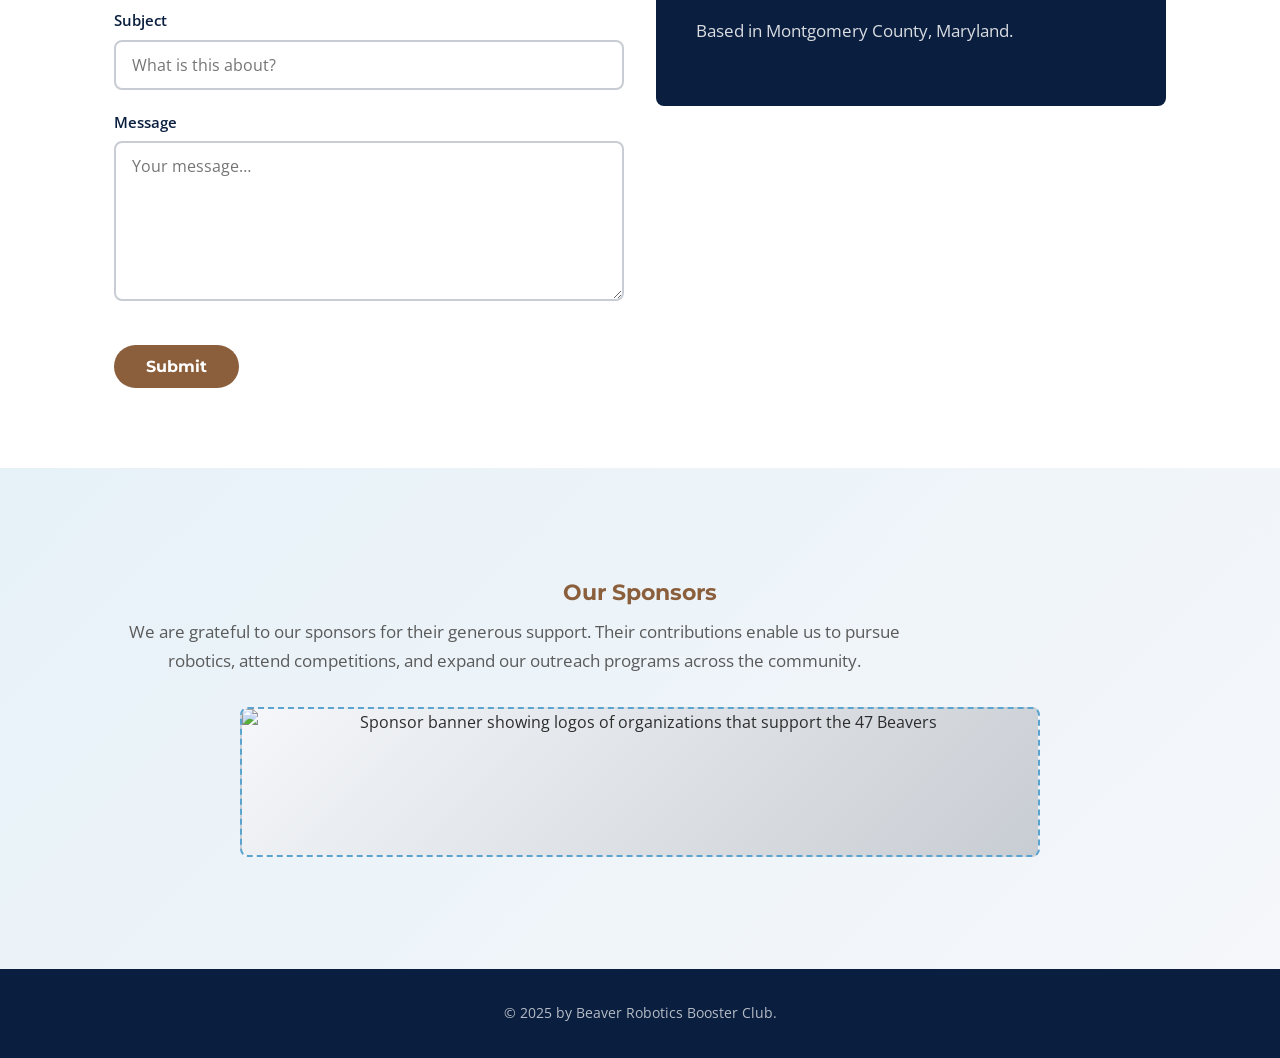
==== commit 100a1214: "Add Outreach and BeaverPrints pages with nav links, card grid, and subpage styles" ====
--- a/docs/index.html
+++ b/docs/index.html
@@ -25,6 +25,8 @@
       </button>
       <ul>
         <li><a href="#home">Home</a></li>
+        <li><a href="outreach.html">Outreach</a></li>
+        <li><a href="beaverprints.html">BeaverPrints</a></li>
         <li><a href="#about">About Us</a></li>
         <li><a href="#achievements">Achievements</a></li>
         <li><a href="#camps">Camps</a></li>
--- a/docs/styles.css
+++ b/docs/styles.css
@@ -382,6 +382,150 @@
   font-size: 0.9rem;
 }
 
+/* ===== Page Hero (subpages) ===== */
+.page-hero {
+  position: relative;
+  background: var(--navy);
+  overflow: hidden;
+}
+
+.page-hero > img {
+  width: 100%;
+  height: 360px;
+  object-fit: cover;
+  opacity: 0.3;
+}
+
+.page-hero-overlay {
+  position: absolute;
+  inset: 0;
+  display: flex;
+  flex-direction: column;
+  align-items: center;
+  justify-content: center;
+  text-align: center;
+  padding: 2rem;
+  color: var(--white);
+}
+
+.page-hero-overlay h2 {
+  font-size: 2.75rem;
+  margin-bottom: 0.75rem;
+}
+
+.page-hero-overlay p {
+  font-size: 1.2rem;
+  max-width: 650px;
+  color: rgba(255, 255, 255, 0.85);
+}
+
+/* ===== Alternating Background Utility ===== */
+.alt-bg {
+  background: var(--off-white);
+}
+
+/* ===== CTA Buttons (subpages) ===== */
+.btn-cta {
+  display: inline-block;
+  padding: 0.75rem 2rem;
+  font-size: 1rem;
+  font-weight: 700;
+  font-family: 'Montserrat', Arial, sans-serif;
+  background: var(--light-blue);
+  color: var(--white);
+  border: none;
+  border-radius: var(--radius);
+  cursor: pointer;
+  transition: background var(--transition), transform var(--transition),
+    box-shadow var(--transition);
+  margin-top: 1.25rem;
+  text-align: center;
+}
+
+.btn-cta:hover {
+  background: #3d8fbf;
+  transform: translateY(-2px);
+  box-shadow: 0 4px 16px rgba(91, 164, 207, 0.45);
+}
+
+/* ===== Card Grid ===== */
+.card-grid {
+  display: grid;
+  grid-template-columns: repeat(auto-fill, minmax(300px, 1fr));
+  gap: 2rem;
+  margin: 2rem 0;
+}
+
+.card {
+  background: var(--white);
+  border-radius: var(--radius);
+  overflow: hidden;
+  box-shadow: 0 2px 12px rgba(0, 0, 0, 0.08);
+  transition: transform var(--transition), box-shadow var(--transition);
+}
+
+.card:hover {
+  transform: translateY(-4px);
+  box-shadow: 0 8px 24px rgba(0, 0, 0, 0.12);
+}
+
+.card img[src=""] {
+  width: 100%;
+  height: 200px;
+  margin: 0;
+  border-radius: 0;
+  border: none;
+  border-bottom: 3px solid var(--light-blue);
+}
+
+.card h3 {
+  font-size: 1.2rem;
+  color: var(--navy);
+  margin: 1.25rem 1.5rem 0.5rem;
+}
+
+.card p {
+  font-size: 0.95rem;
+  color: var(--text-light);
+  margin: 0 1.5rem 1rem;
+  line-height: 1.6;
+}
+
+.card .btn-cta {
+  margin: 0 1.5rem 1.5rem;
+  font-size: 0.9rem;
+  padding: 0.6rem 1.5rem;
+}
+
+/* ===== Steps List (BeaverPrints) ===== */
+.steps-list {
+  list-style: none;
+  padding: 0;
+  margin: 2rem 0;
+  display: grid;
+  grid-template-columns: repeat(auto-fit, minmax(260px, 1fr));
+  gap: 2rem;
+}
+
+.steps-list li {
+  background: var(--off-white);
+  padding: 2rem;
+  border-radius: var(--radius);
+  border-left: 4px solid var(--light-blue);
+}
+
+.steps-list li h3 {
+  font-size: 1.15rem;
+  color: var(--navy);
+  margin-bottom: 0.5rem;
+}
+
+.steps-list li p {
+  color: var(--text-light);
+  font-size: 0.95rem;
+  margin: 0;
+}
+
 /* ===== Scroll Animations ===== */
 .fade-in {
   opacity: 0;
@@ -449,6 +593,18 @@
     font-size: 1.75rem;
   }
 
+  .page-hero-overlay h2 {
+    font-size: 1.75rem;
+  }
+
+  .page-hero > img {
+    height: 260px;
+  }
+
+  .card-grid {
+    grid-template-columns: 1fr;
+  }
+
   #home p {
     font-size: 1rem;
   }
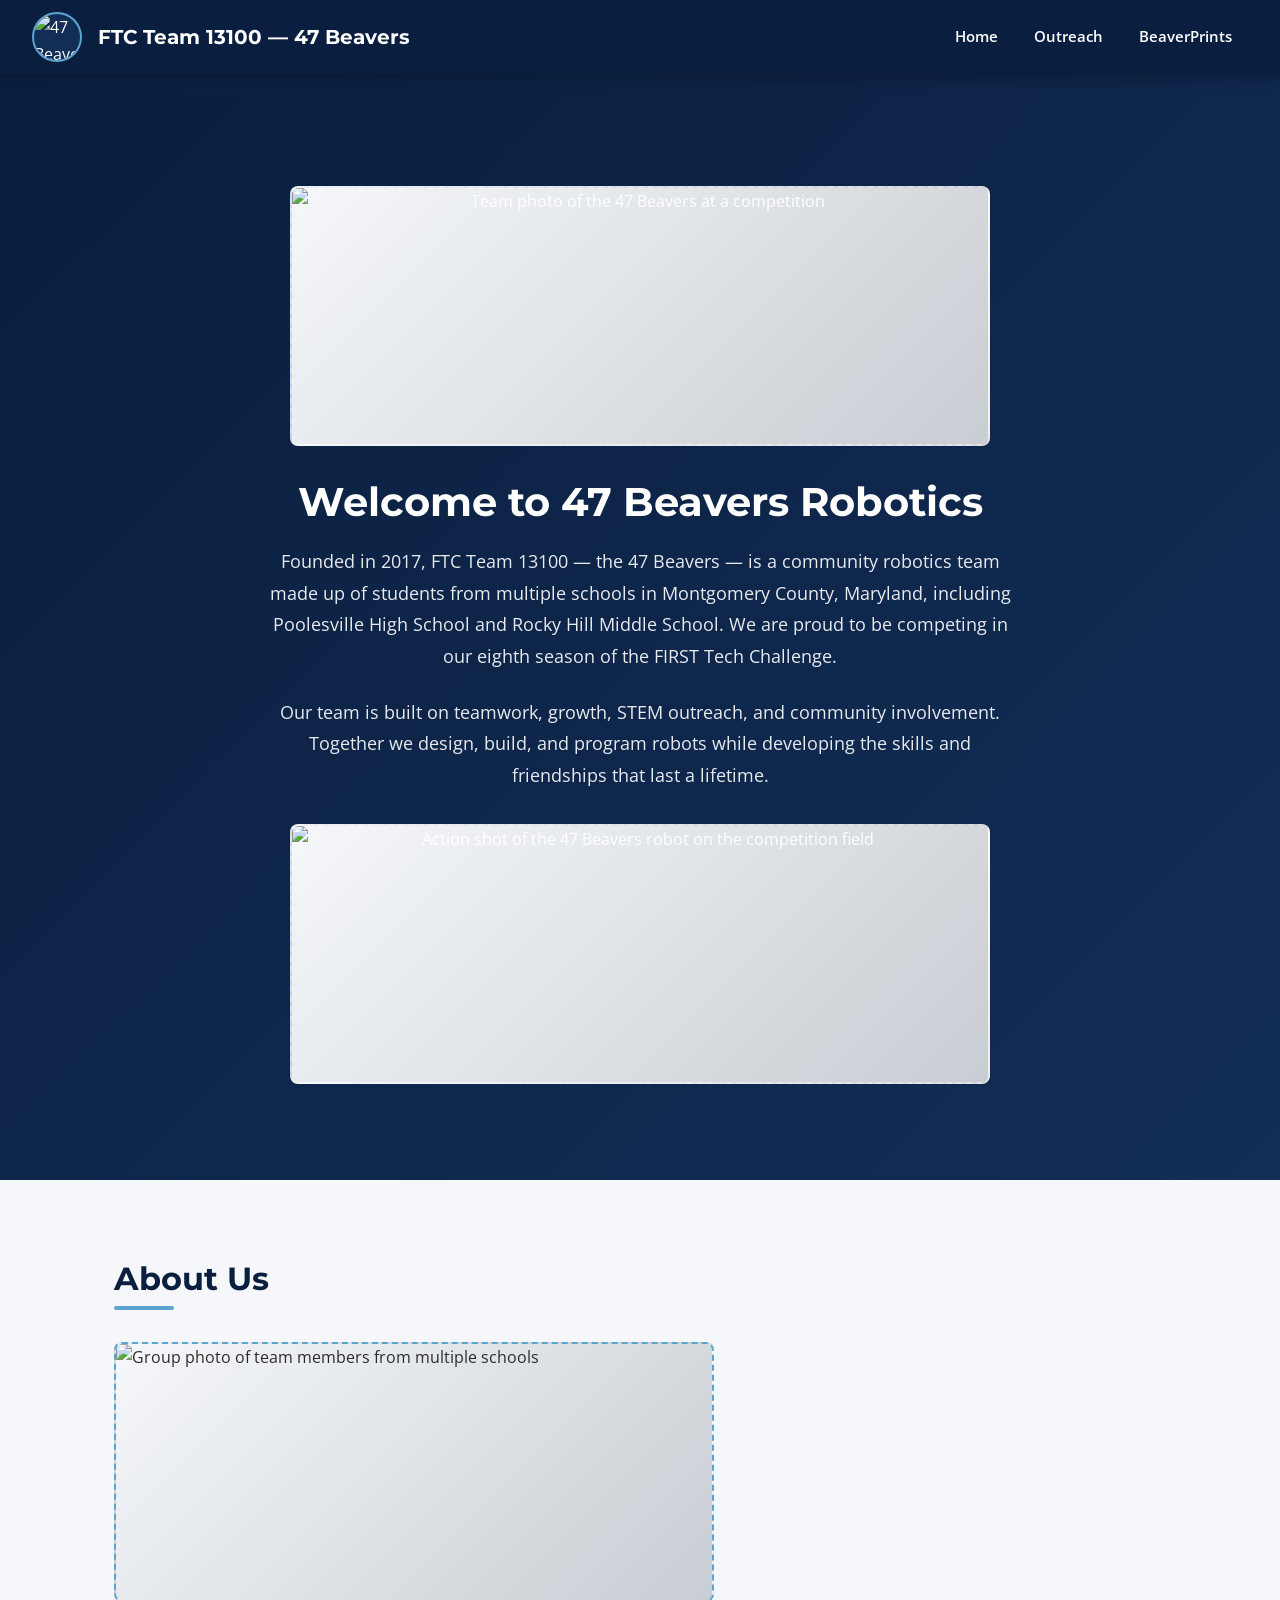
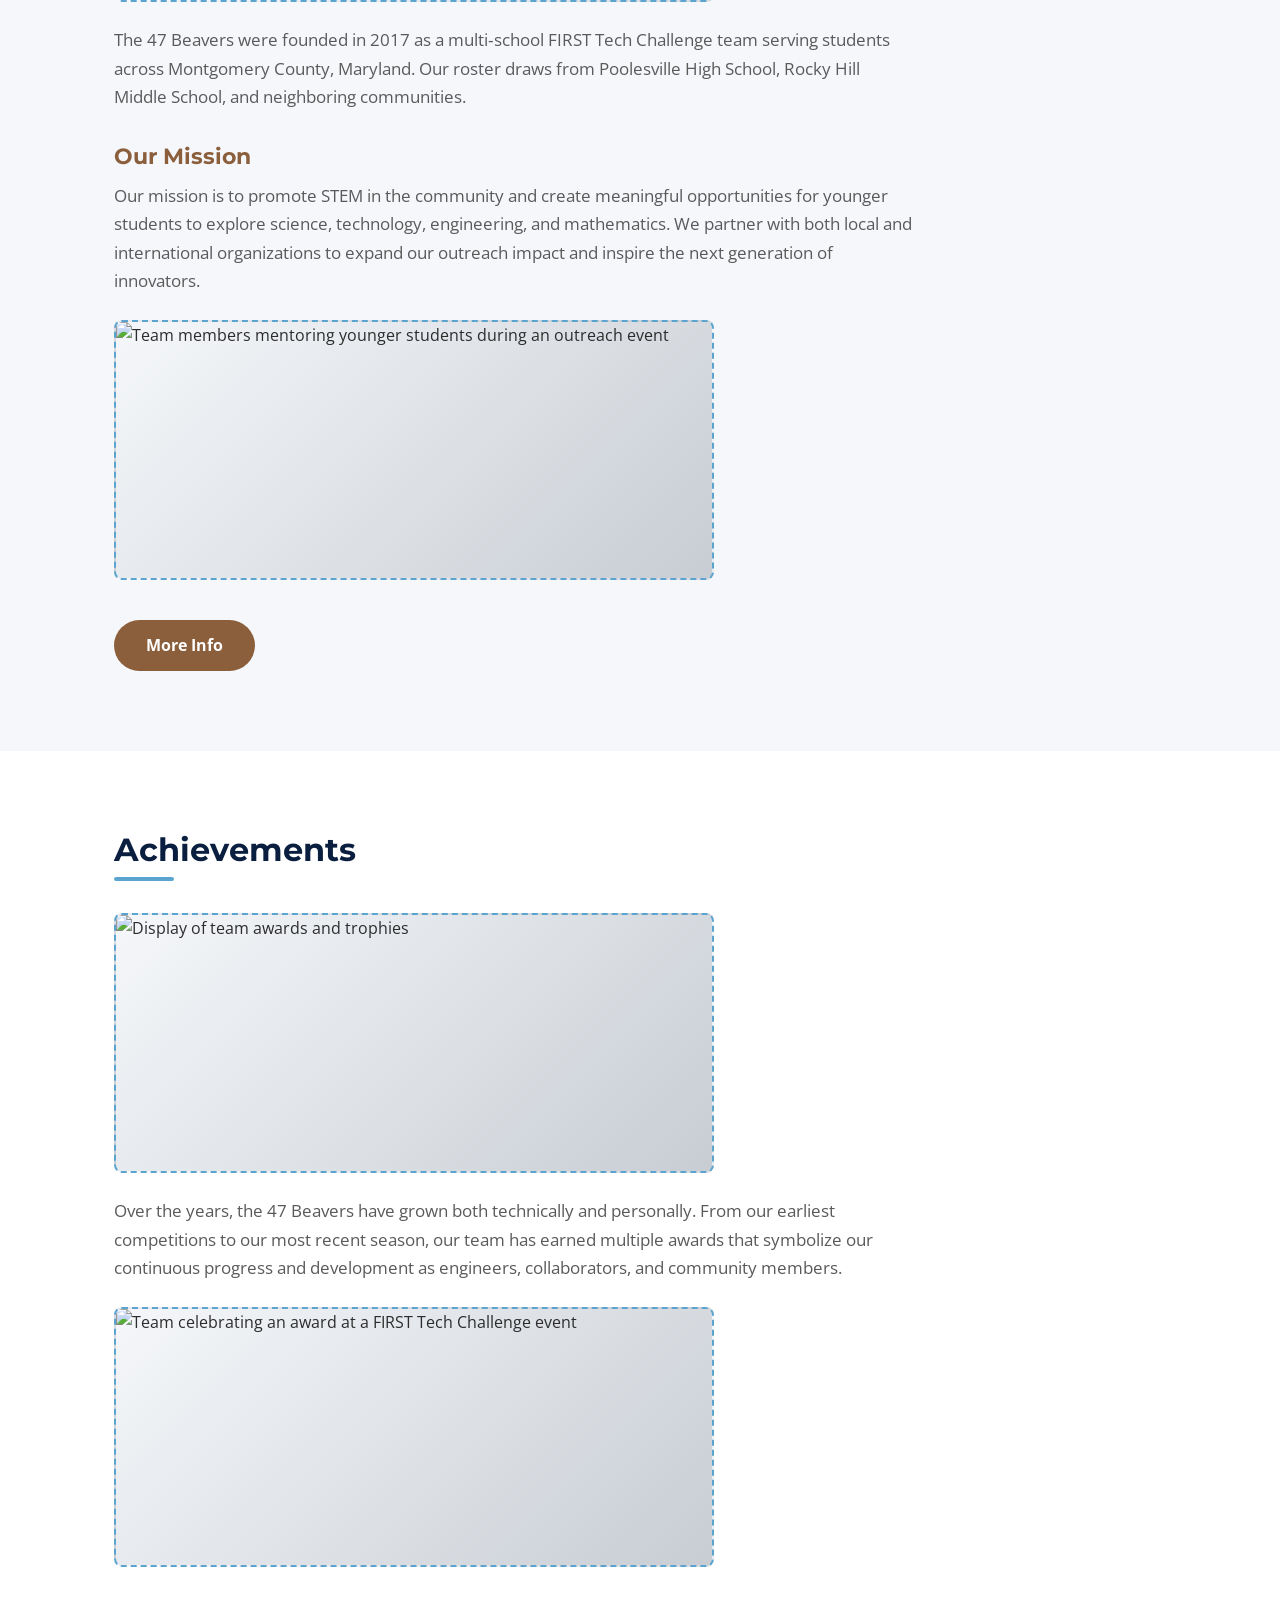
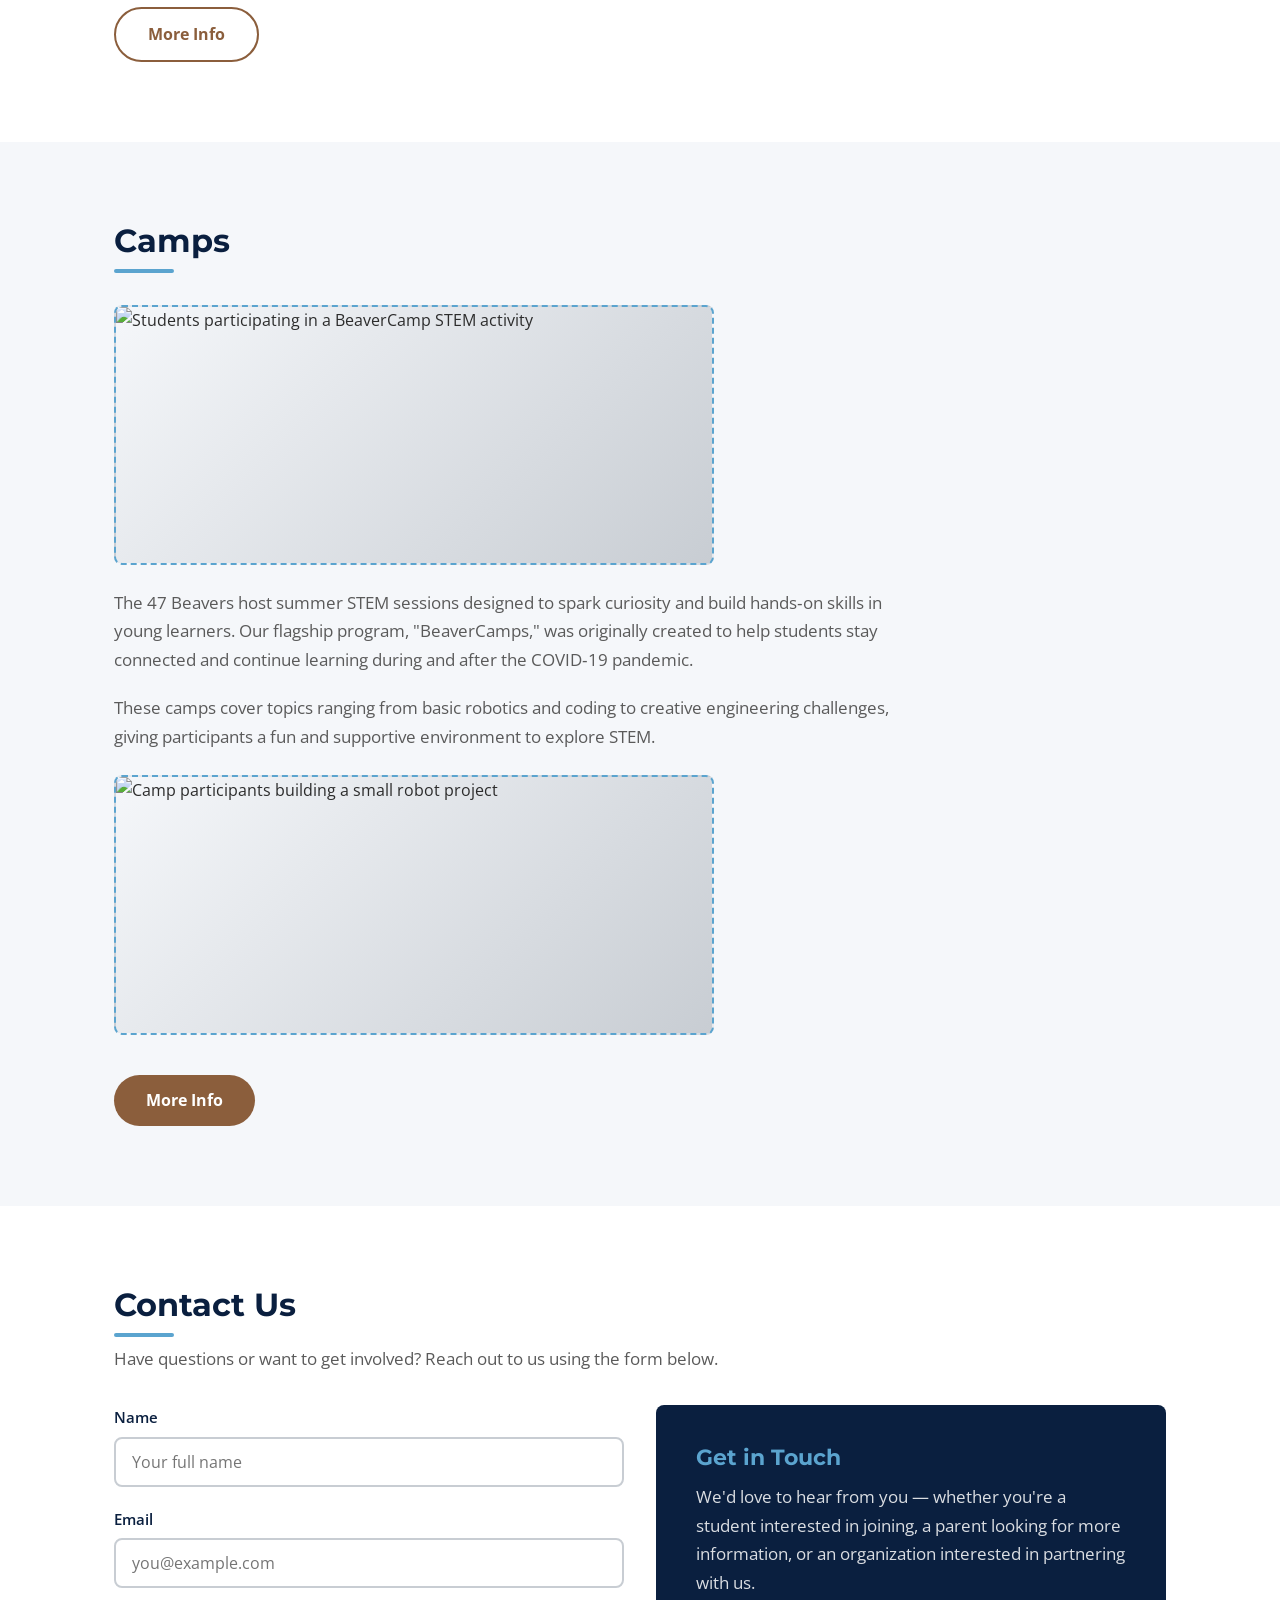
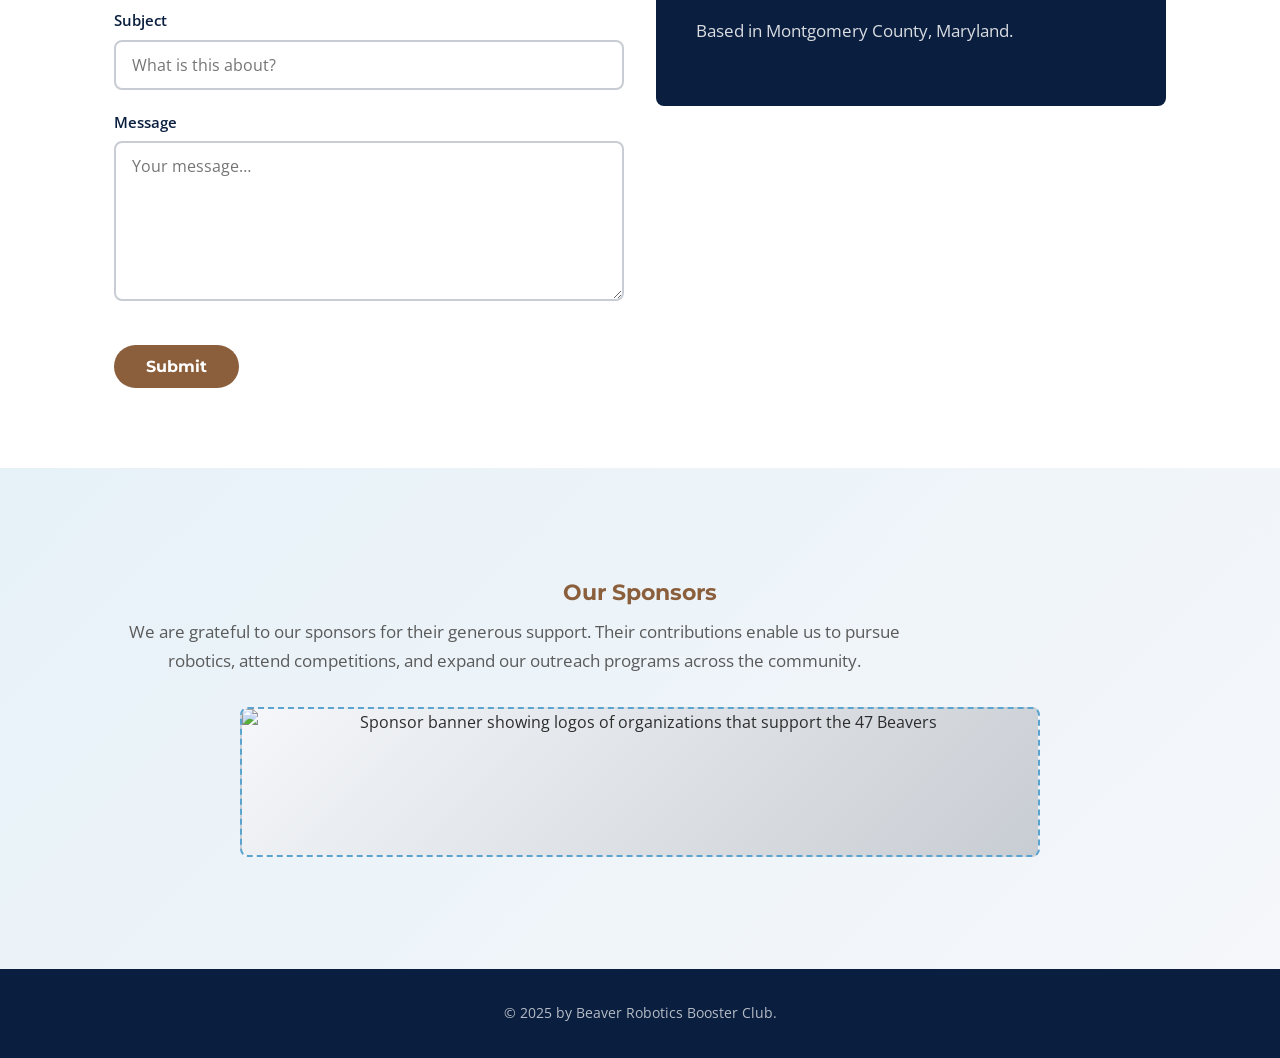
==== commit a8e04640: "Make all pages standalone with own nav, contact forms, and sponsors" ====
--- a/docs/index.html
+++ b/docs/index.html
@@ -24,13 +24,9 @@
         <span></span>
       </button>
       <ul>
-        <li><a href="#home">Home</a></li>
+        <li><a href="index.html" class="active">Home</a></li>
         <li><a href="outreach.html">Outreach</a></li>
         <li><a href="beaverprints.html">BeaverPrints</a></li>
-        <li><a href="#about">About Us</a></li>
-        <li><a href="#achievements">Achievements</a></li>
-        <li><a href="#camps">Camps</a></li>
-        <li><a href="#contact">Contact Us</a></li>
       </ul>
     </nav>
   </header>
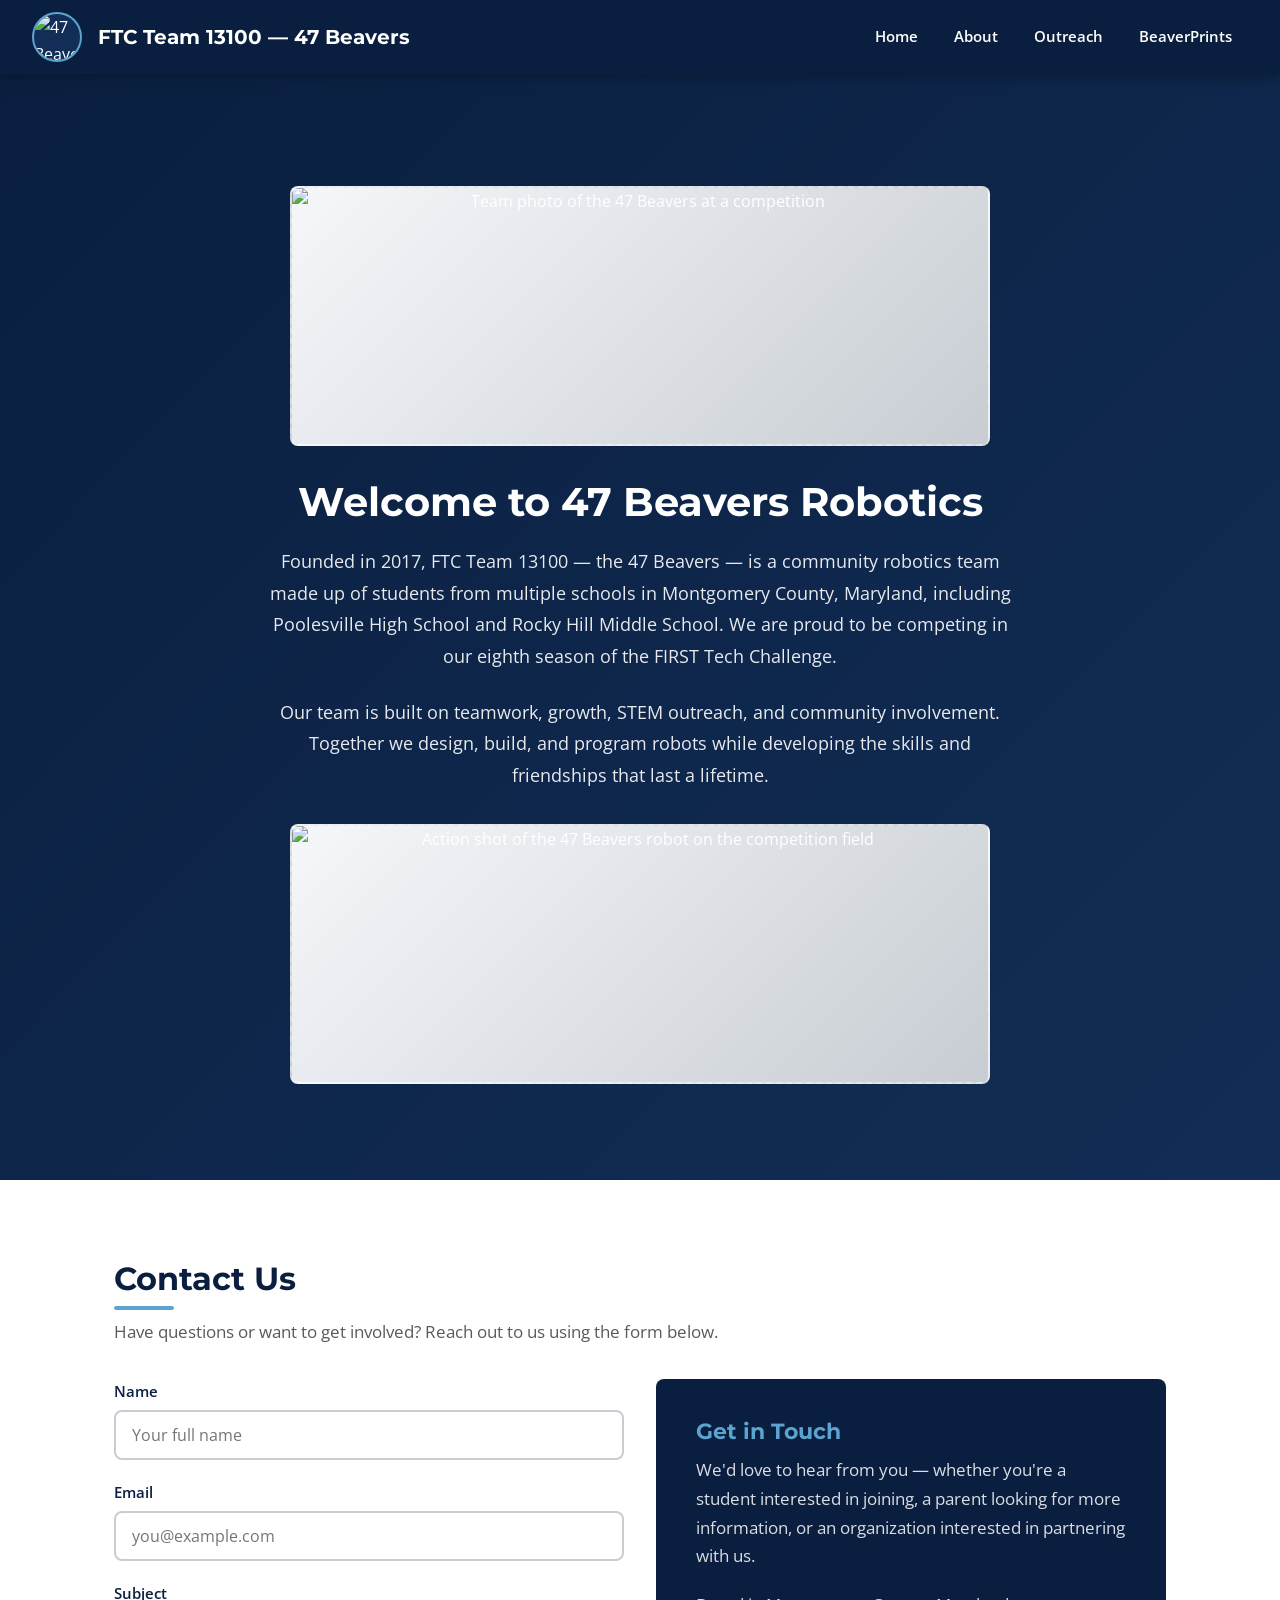
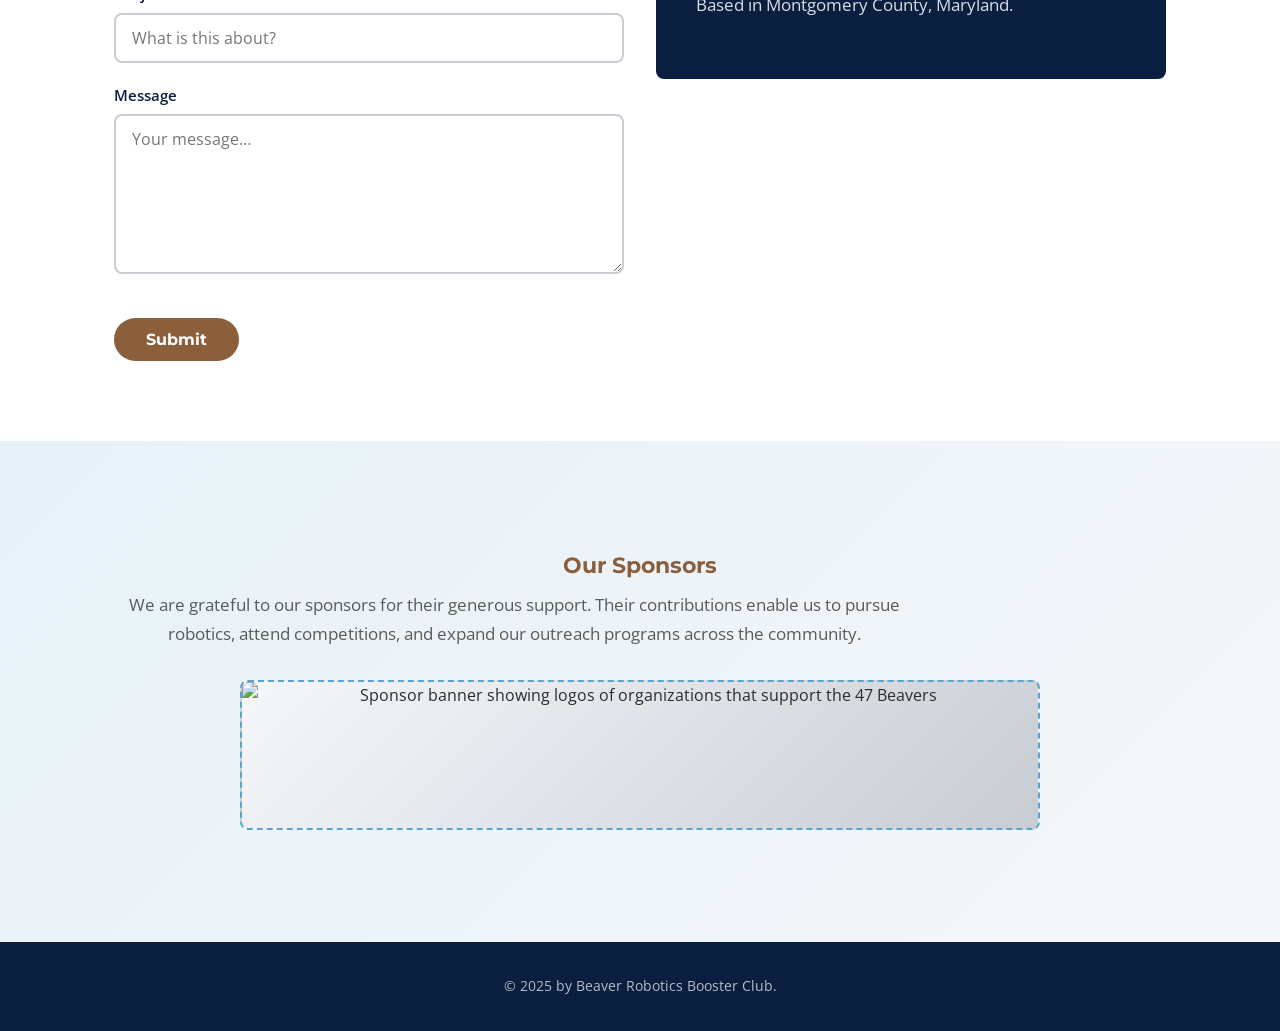
==== commit caaf1a8f: "Move About Us, Achievements, and Camps to separate about.html page; update nav on all pages" ====
--- a/docs/index.html
+++ b/docs/index.html
@@ -25,6 +25,7 @@
       </button>
       <ul>
         <li><a href="index.html" class="active">Home</a></li>
+        <li><a href="about.html">About</a></li>
         <li><a href="outreach.html">Outreach</a></li>
         <li><a href="beaverprints.html">BeaverPrints</a></li>
       </ul>
@@ -52,71 +53,6 @@
       <img src="" alt="Action shot of the 47 Beavers robot on the competition field">
     </section>
 
-    <!-- About Us -->
-    <div id="about-wrap">
-      <section id="about" class="section fade-in">
-        <h2>About Us</h2>
-        <img src="" alt="Group photo of team members from multiple schools">
-        <p>
-          The 47 Beavers were founded in 2017 as a multi‑school FIRST Tech
-          Challenge team serving students across Montgomery County, Maryland.
-          Our roster draws from Poolesville High School, Rocky Hill Middle
-          School, and neighboring communities.
-        </p>
-
-        <h3>Our Mission</h3>
-        <p>
-          Our mission is to promote STEM in the community and create meaningful
-          opportunities for younger students to explore science, technology,
-          engineering, and mathematics. We partner with both local and
-          international organizations to expand our outreach impact and inspire
-          the next generation of innovators.
-        </p>
-        <img src="" alt="Team members mentoring younger students during an outreach event">
-
-        <a href="#" class="btn btn-primary">More Info</a>
-      </section>
-    </div>
-
-    <!-- Achievements -->
-    <div id="achievements-wrap">
-      <section id="achievements" class="section fade-in">
-        <h2>Achievements</h2>
-        <img src="" alt="Display of team awards and trophies">
-        <p>
-          Over the years, the 47 Beavers have grown both technically and
-          personally. From our earliest competitions to our most recent season,
-          our team has earned multiple awards that symbolize our continuous
-          progress and development as engineers, collaborators, and community
-          members.
-        </p>
-        <img src="" alt="Team celebrating an award at a FIRST Tech Challenge event">
-
-        <a href="#" class="btn btn-outline">More Info</a>
-      </section>
-    </div>
-
-    <!-- Camps -->
-    <div id="camps-wrap">
-      <section id="camps" class="section fade-in">
-        <h2>Camps</h2>
-        <img src="" alt="Students participating in a BeaverCamp STEM activity">
-        <p>
-          The 47 Beavers host summer STEM sessions designed to spark curiosity
-          and build hands‑on skills in young learners. Our flagship program,
-          "BeaverCamps," was originally created to help students stay connected
-          and continue learning during and after the COVID‑19 pandemic.
-        </p>
-        <p>
-          These camps cover topics ranging from basic robotics and coding to
-          creative engineering challenges, giving participants a fun and
-          supportive environment to explore STEM.
-        </p>
-        <img src="" alt="Camp participants building a small robot project">
-
-        <a href="#" class="btn btn-primary">More Info</a>
-      </section>
-    </div>
 
     <!-- Contact Us -->
     <div id="contact-wrap">
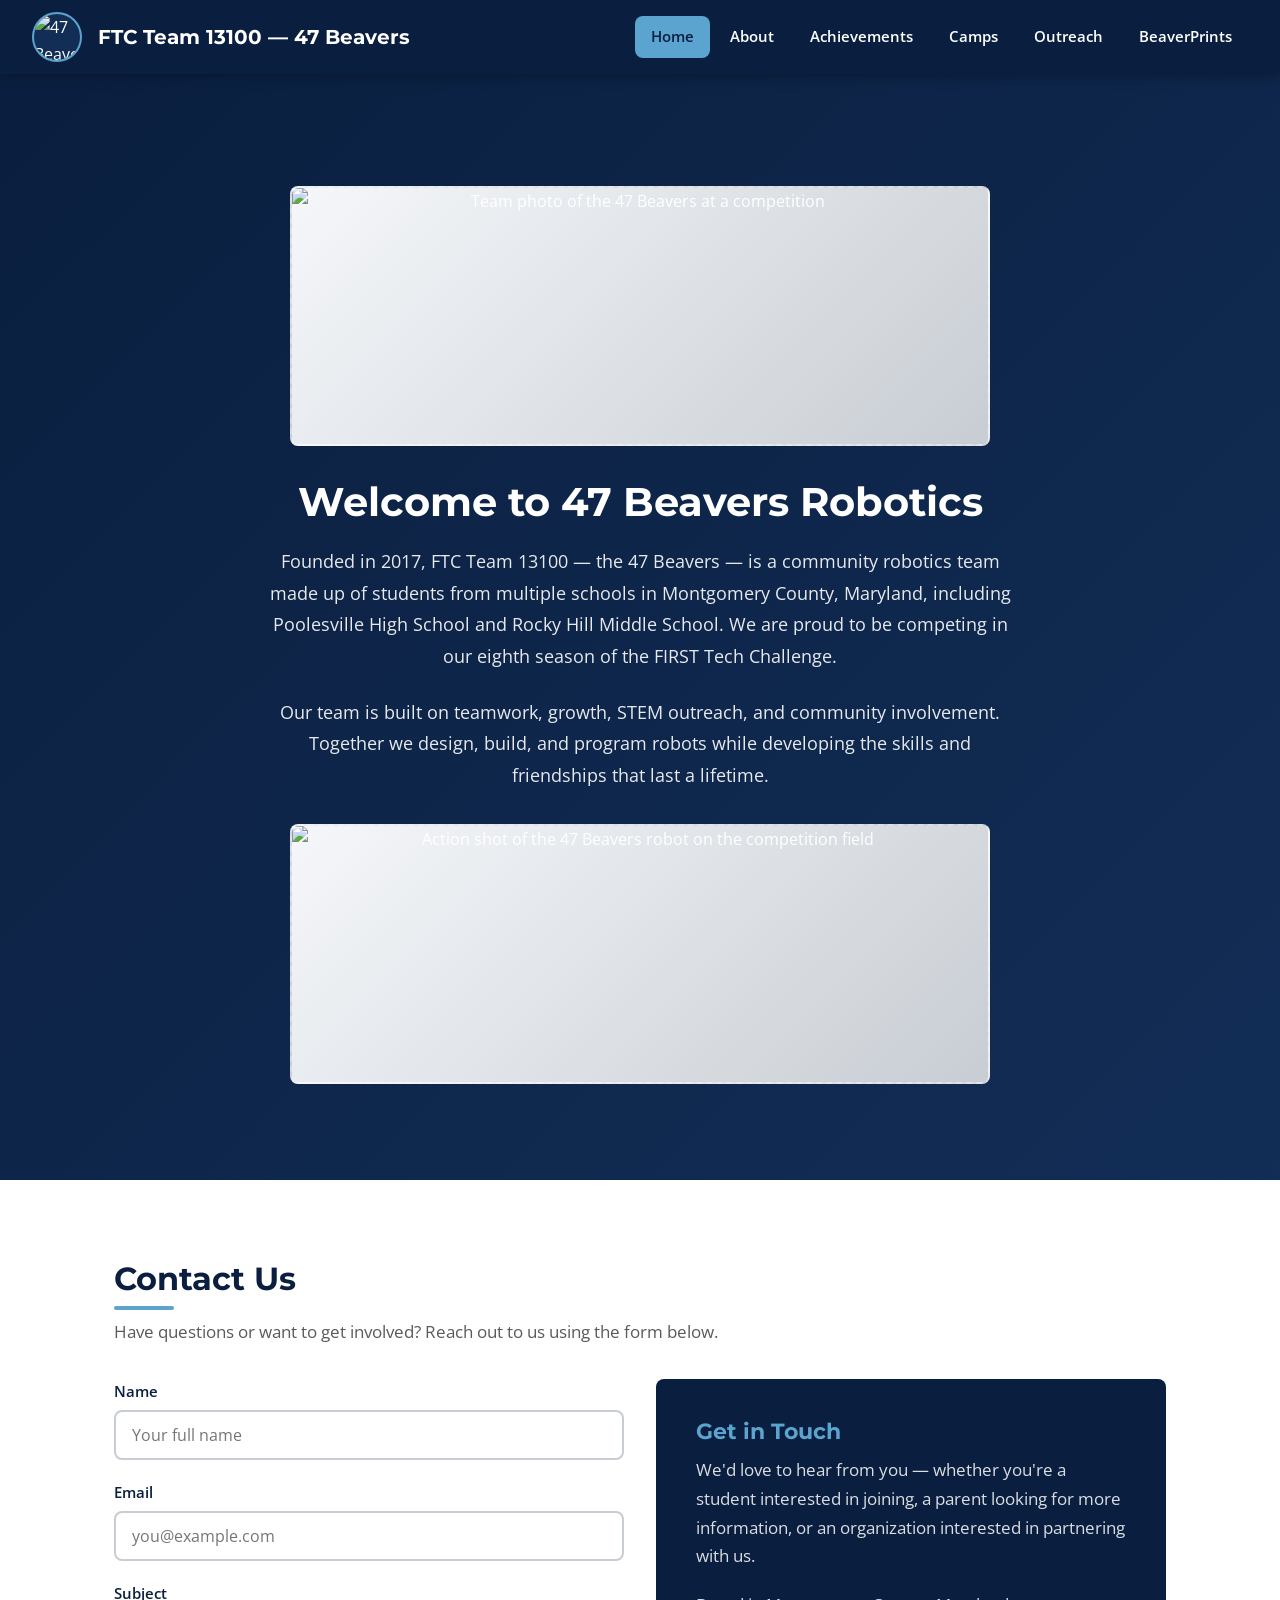
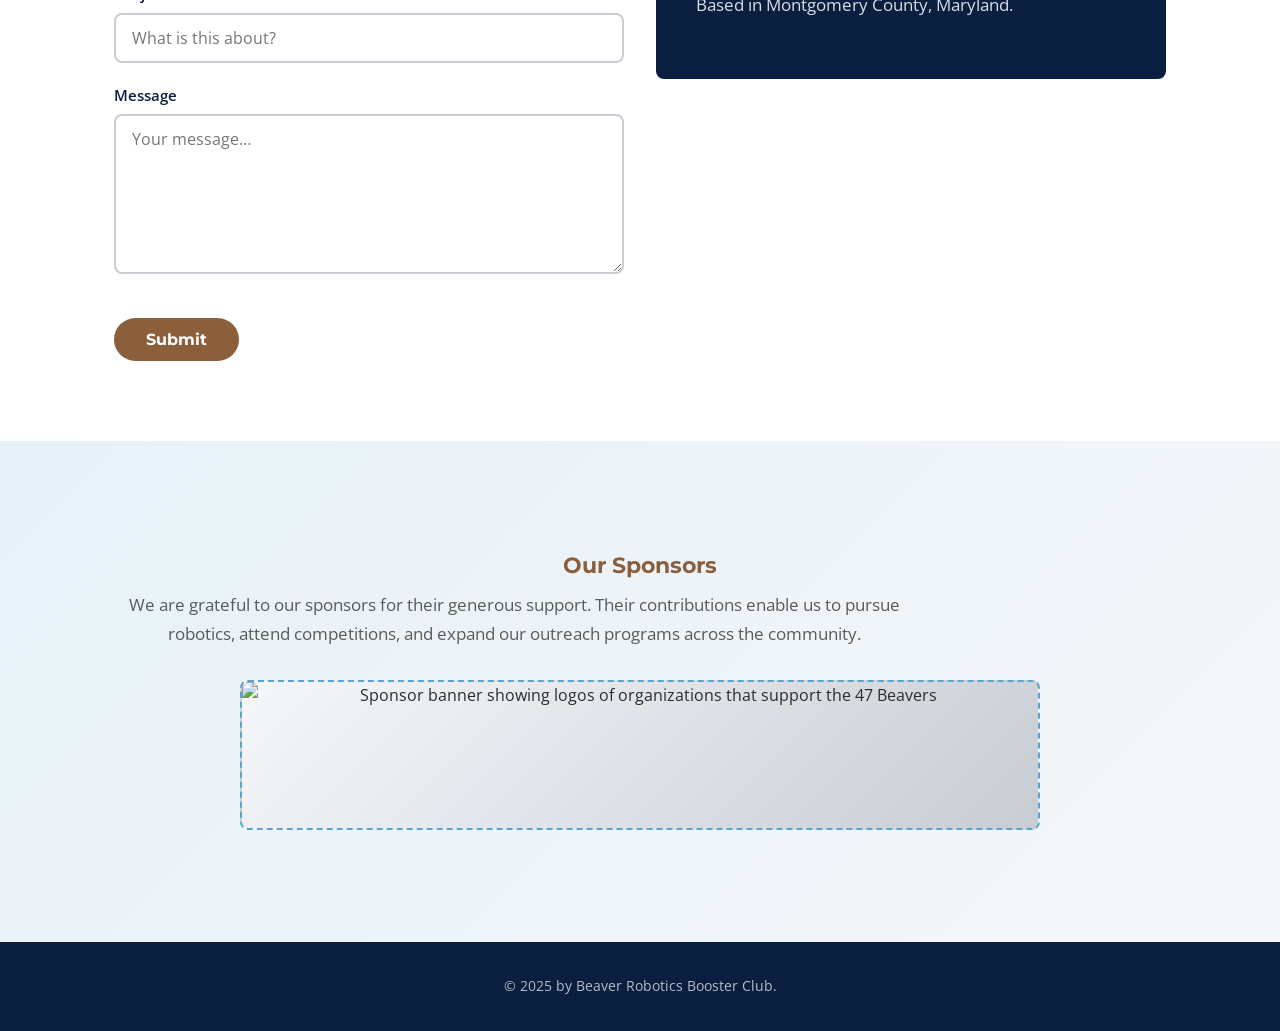
==== commit aa604ba7: "Split Achievements and Camps into separate pages; fix nav on all 6 pages; fix scroll observer breaki" ====
--- a/docs/index.html
+++ b/docs/index.html
@@ -26,6 +26,8 @@
       <ul>
         <li><a href="index.html" class="active">Home</a></li>
         <li><a href="about.html">About</a></li>
+        <li><a href="achievements.html">Achievements</a></li>
+        <li><a href="camps.html">Camps</a></li>
         <li><a href="outreach.html">Outreach</a></li>
         <li><a href="beaverprints.html">BeaverPrints</a></li>
       </ul>
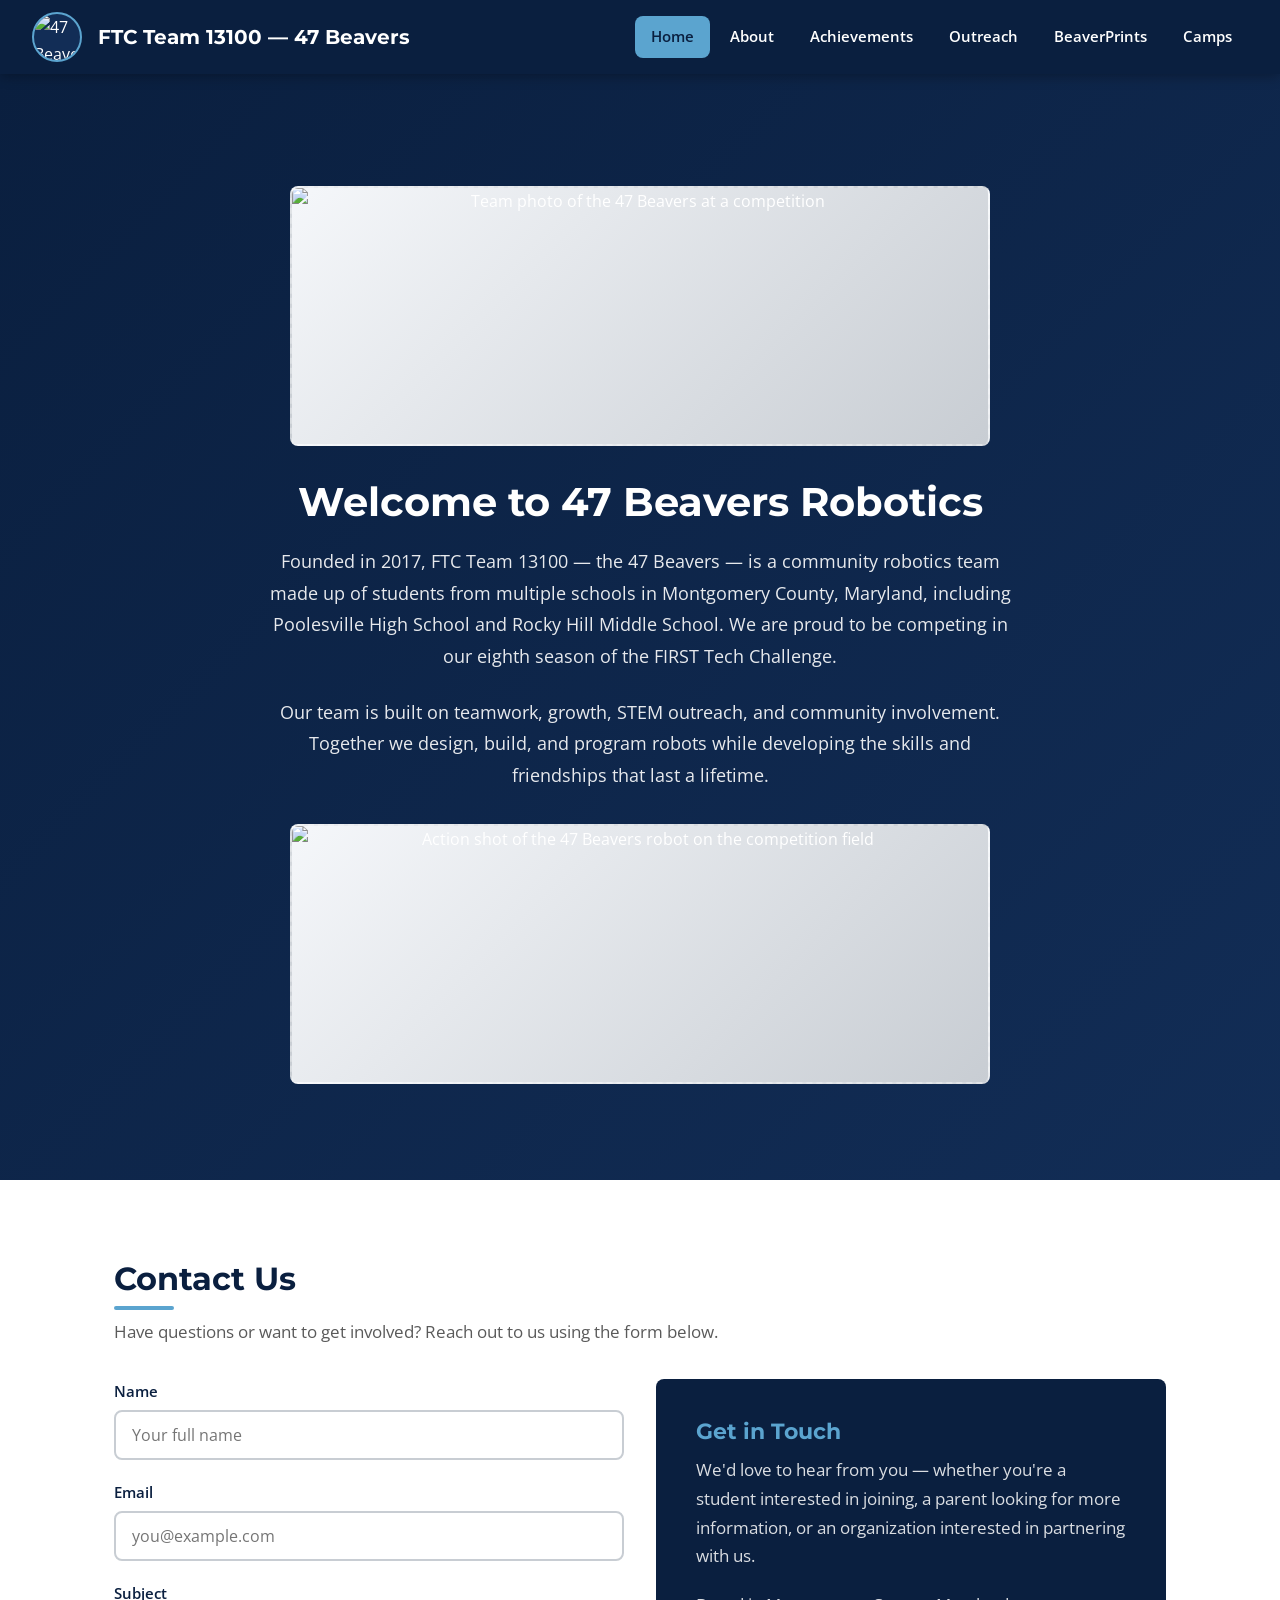
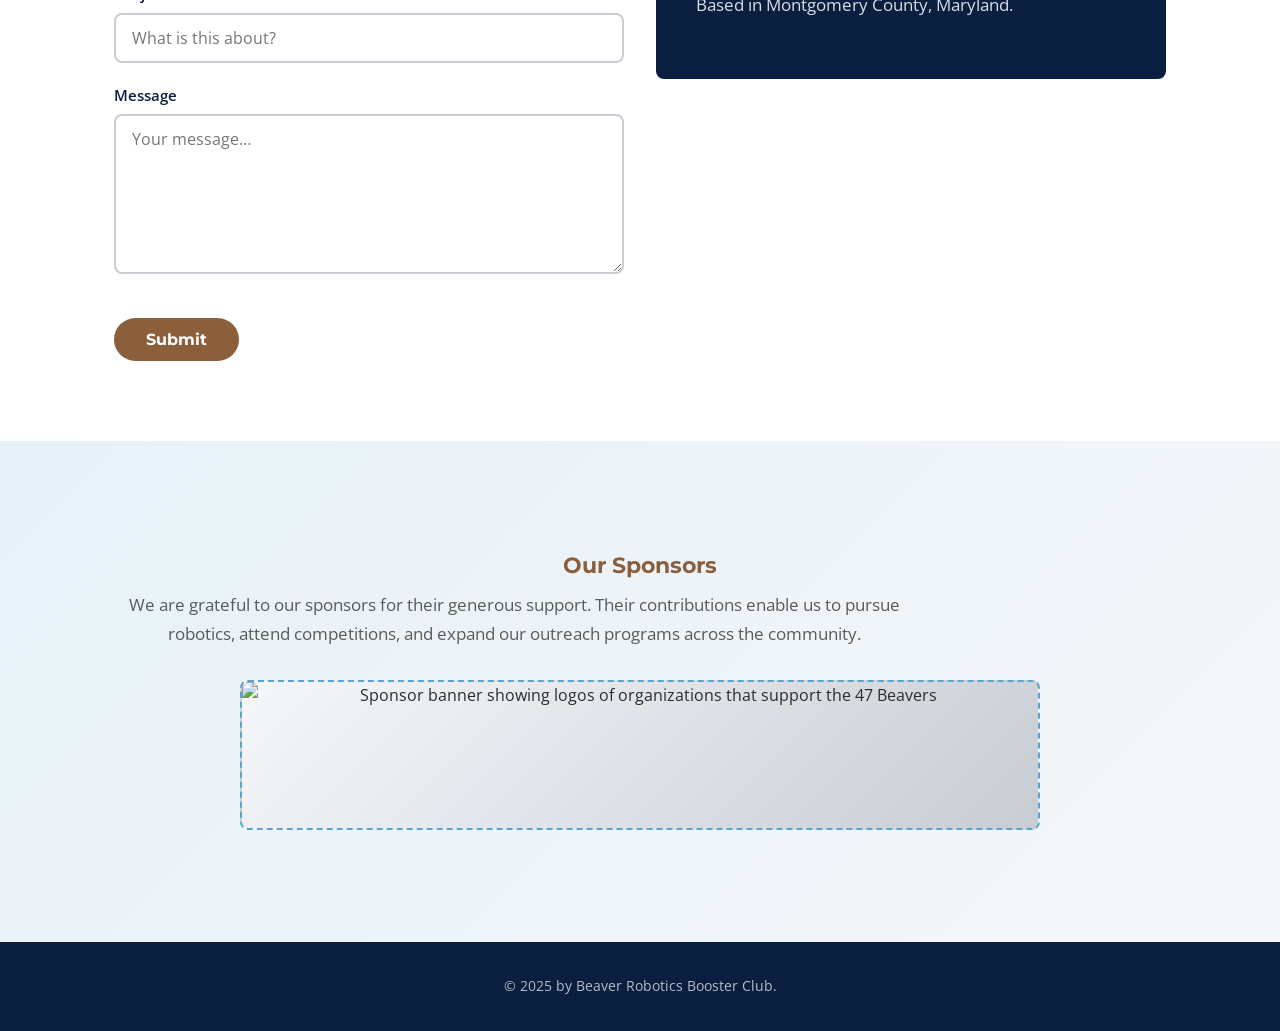
==== commit 83169dd4: "Reorder nav tabs: Home, About, Achievements, Outreach, BeaverPrints, Camps" ====
--- a/docs/index.html
+++ b/docs/index.html
@@ -27,9 +27,9 @@
         <li><a href="index.html" class="active">Home</a></li>
         <li><a href="about.html">About</a></li>
         <li><a href="achievements.html">Achievements</a></li>
-        <li><a href="camps.html">Camps</a></li>
         <li><a href="outreach.html">Outreach</a></li>
         <li><a href="beaverprints.html">BeaverPrints</a></li>
+        <li><a href="camps.html">Camps</a></li>
       </ul>
     </nav>
   </header>
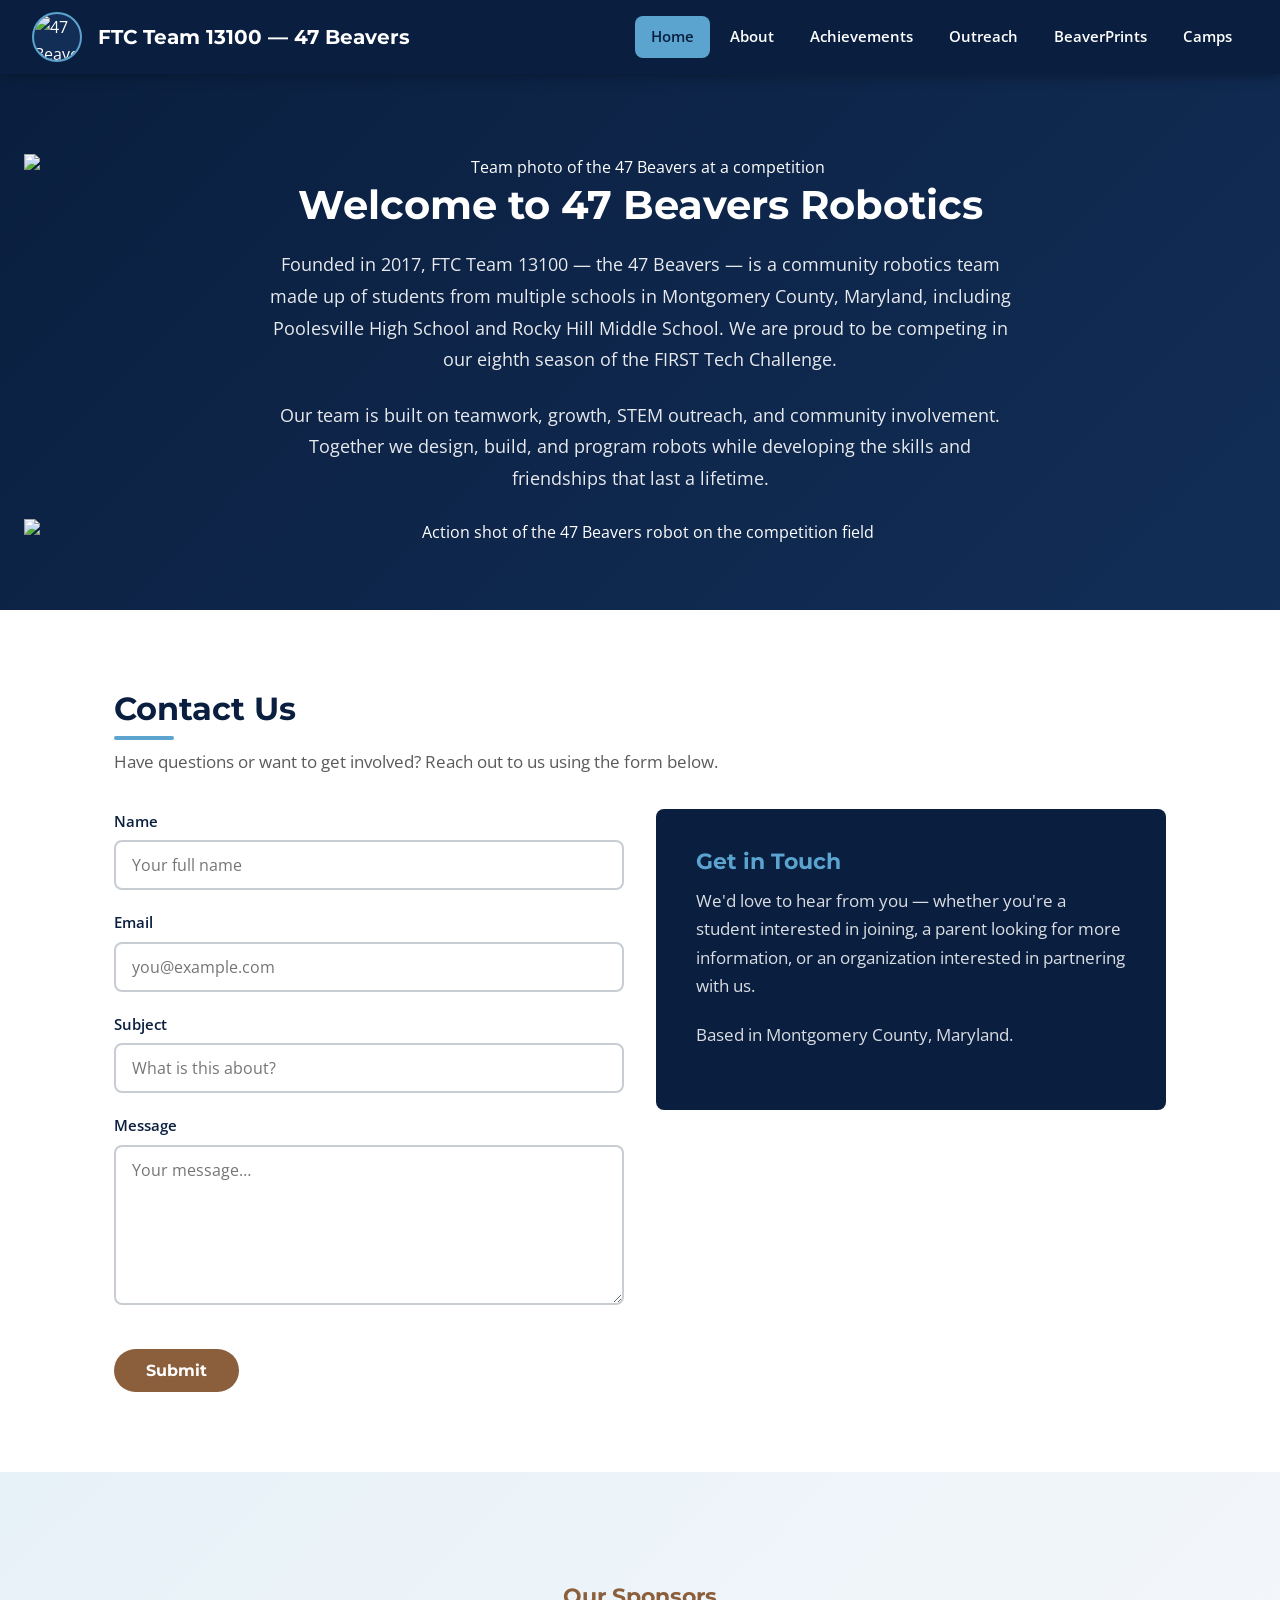
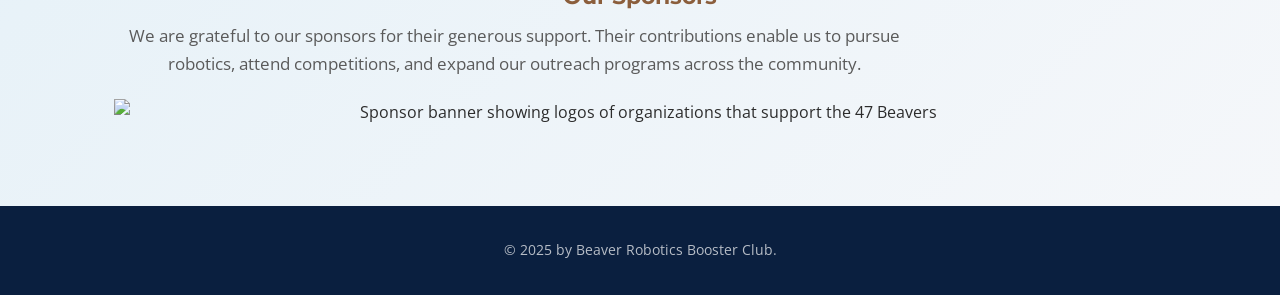
==== commit 2b13db42: "Replace all empty img src with placehold.co placeholder images in team colors" ====
--- a/docs/index.html
+++ b/docs/index.html
@@ -13,7 +13,7 @@
 
   <header>
     <div class="logo-group">
-      <img src="" alt="47 Beavers team logo">
+      <img src="https://placehold.co/80x80/0a2240/ffffff?text=Logo" alt="47 Beavers team logo">
       <h1>FTC Team 13100 — 47 Beavers</h1>
     </div>
 
@@ -38,7 +38,7 @@
 
     <!-- Hero / Home -->
     <section id="home">
-      <img src="" alt="Team photo of the 47 Beavers at a competition">
+      <img src="https://placehold.co/900x400/0a2240/ffffff?text=Team+Photo" alt="Team photo of the 47 Beavers at a competition">
       <h2>Welcome to 47 Beavers Robotics</h2>
       <p>
         Founded in 2017, FTC Team 13100 — the 47 Beavers — is a community
@@ -52,7 +52,7 @@
         involvement. Together we design, build, and program robots while
         developing the skills and friendships that last a lifetime.
       </p>
-      <img src="" alt="Action shot of the 47 Beavers robot on the competition field">
+      <img src="https://placehold.co/900x400/5b3a1a/ffffff?text=Robot+Action+Shot" alt="Action shot of the 47 Beavers robot on the competition field">
     </section>
 
 
@@ -109,7 +109,7 @@
           contributions enable us to pursue robotics, attend competitions, and
           expand our outreach programs across the community.
         </p>
-        <img src="" alt="Sponsor banner showing logos of organizations that support the 47 Beavers">
+        <img src="https://placehold.co/800x150/4a90d9/ffffff?text=Sponsor+Logos" alt="Sponsor banner showing logos of organizations that support the 47 Beavers">
       </section>
     </div>
 
